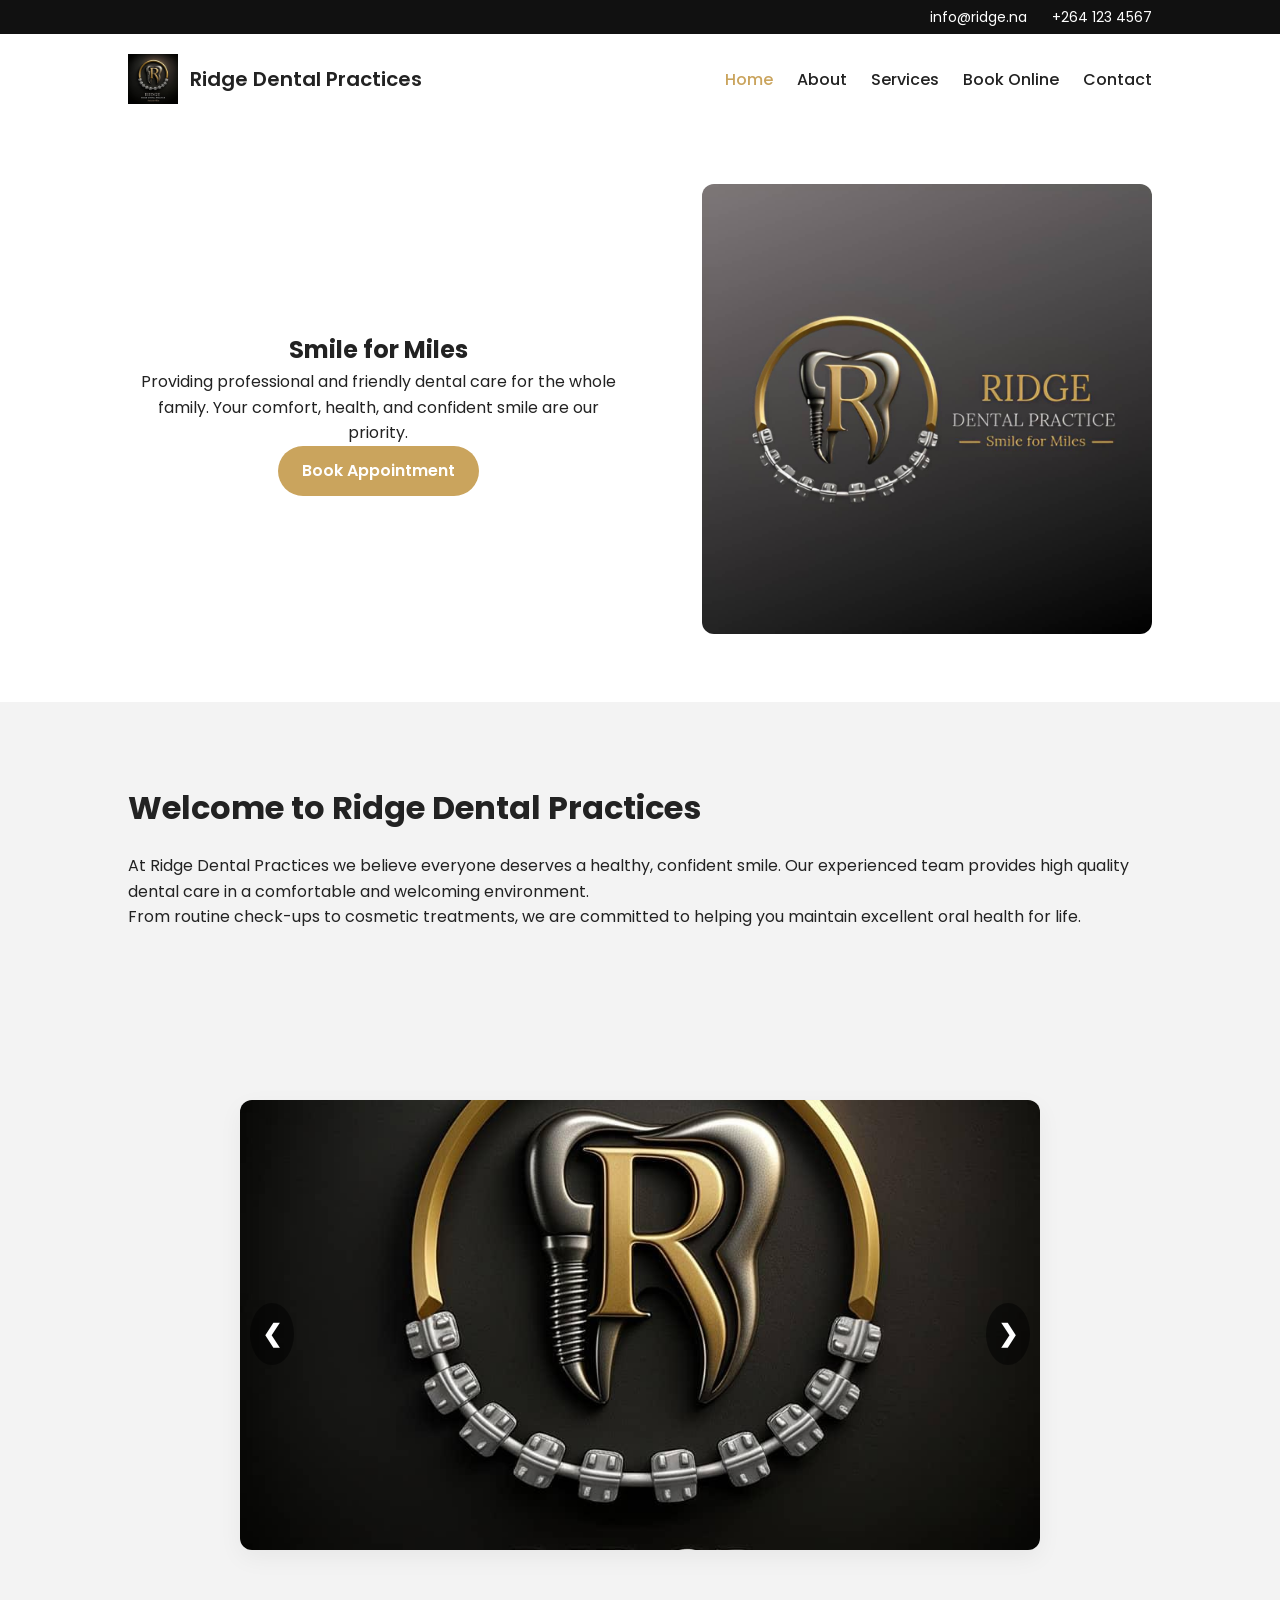
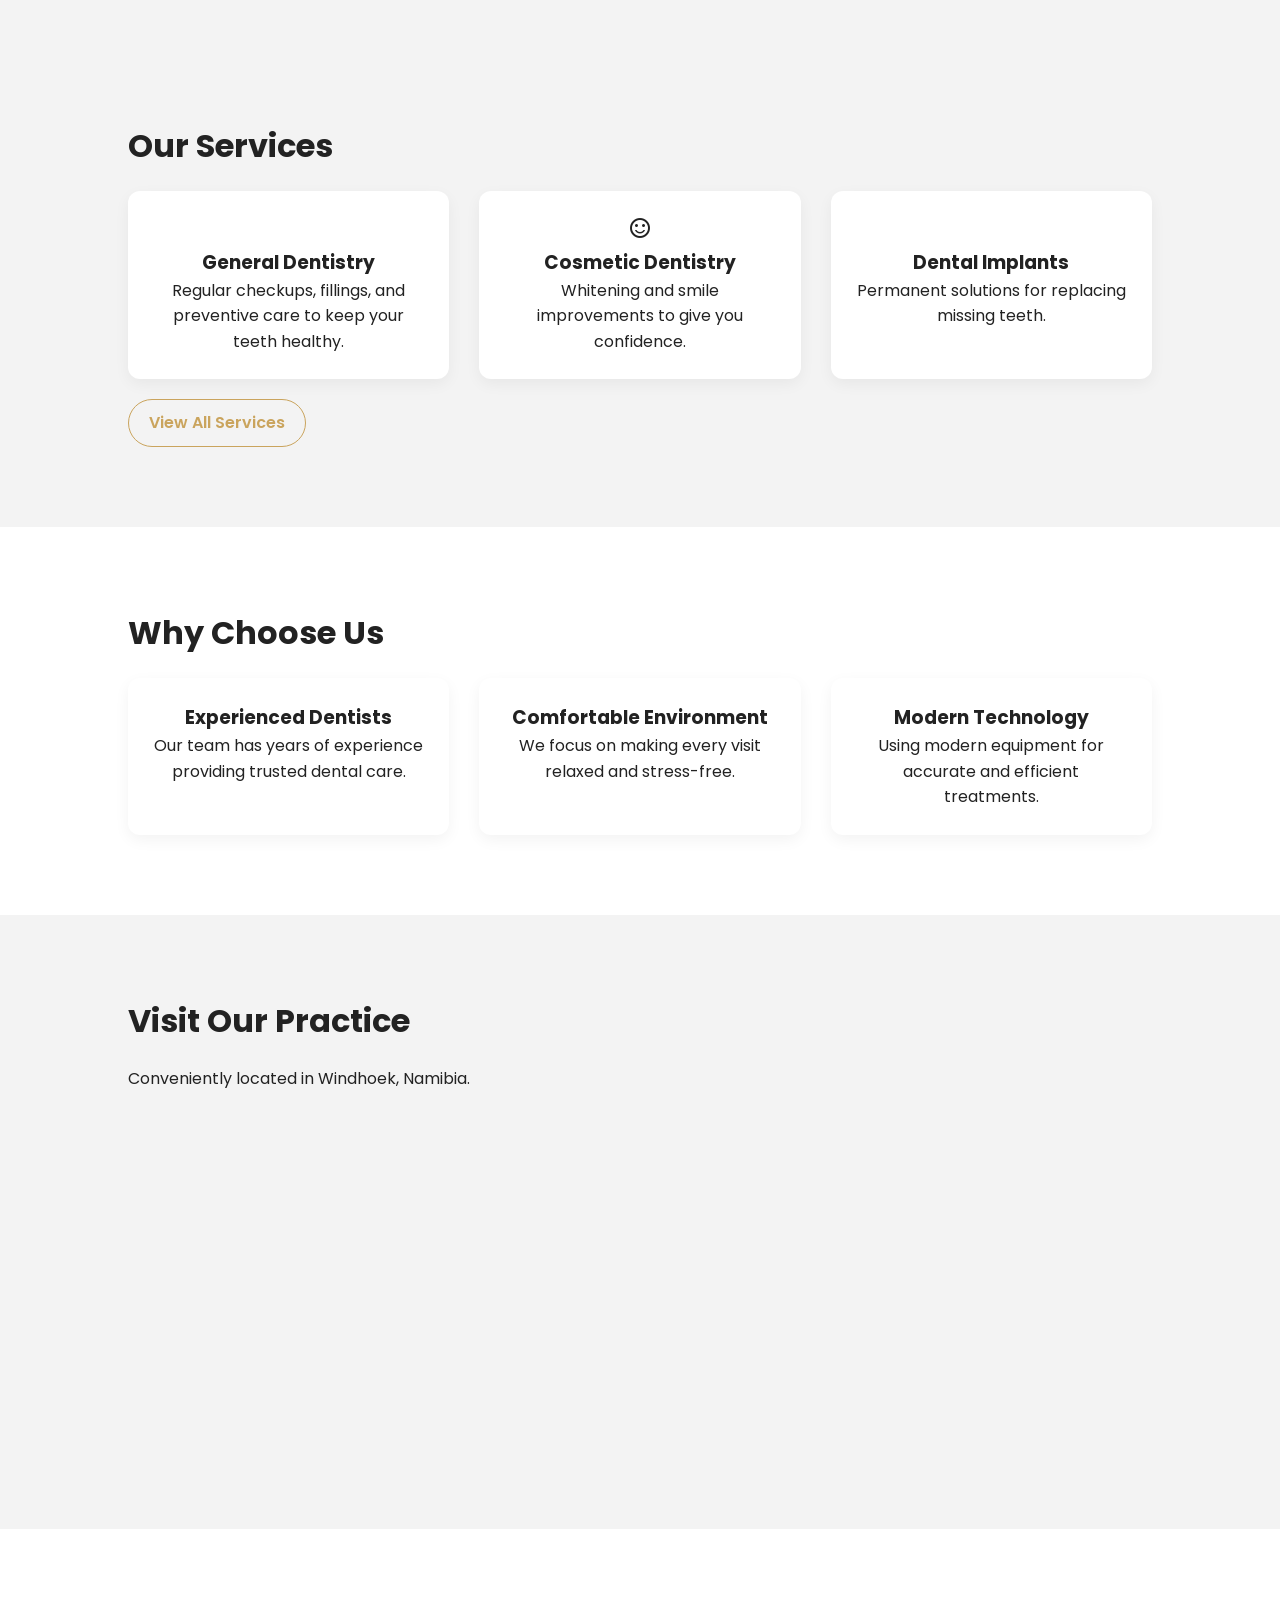
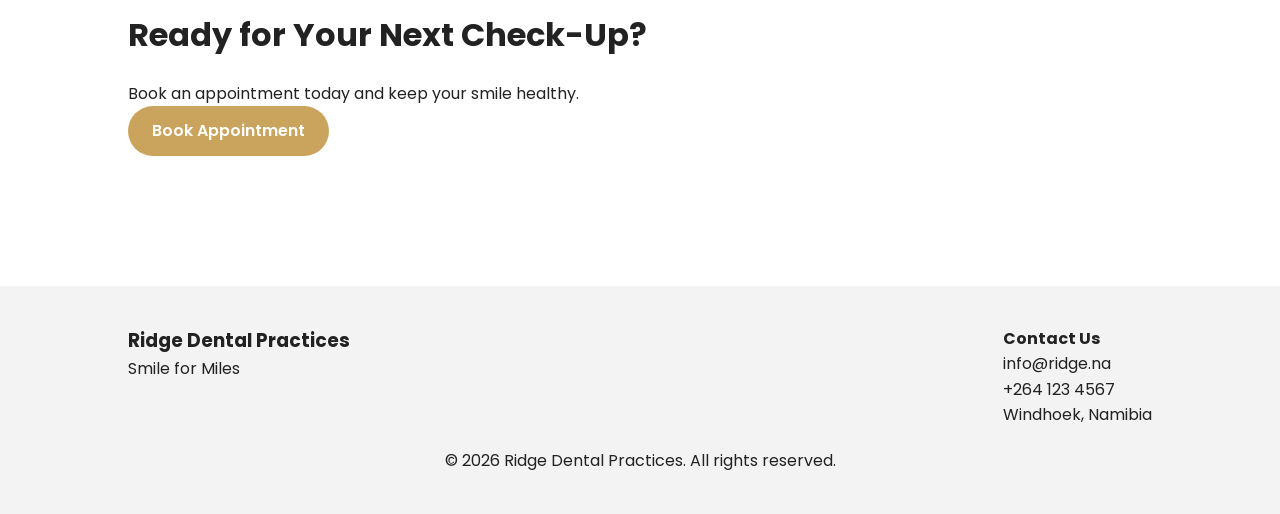
==== html/index.html @ f7b58269 "Ridge Dental Project" ====
<!DOCTYPE html>
<html lang="en">
<head>
<meta charset="UTF-8">
<meta name="viewport" content="width=device-width, initial-scale=1.0">
<title>Ridge Dental Practices</title>

<link rel="stylesheet"
href="https://fonts.googleapis.com/icon?family=Material+Icons"/>

<link href="https://fonts.googleapis.com/css2?family=Poppins:wght@300;400;500;600;700&display=swap"
rel="stylesheet"/>

<link rel="stylesheet" href="../css/main.css">

</head>

<body>

<!-- Top Contact Bar -->
<div class="top-contact">
    <div class="contact-container">
        <span>info@ridge.na</span>
        <span>+264 123 4567</span>
    </div>
</div>

<!-- Header -->
<header class="site-header">
<div class="inner">

  <div class="brand">
    <img src="../img/logo.jpeg" alt="Ridge Dental Logo" class="site-logo">
    <h1>Ridge Dental Practices</h1>
  </div>

<nav class="site-nav">
<a class="active" href="index.html">Home</a>
<a href="about.html">About</a>
<a href="services.html">Services</a>
<a href="booking.html">Book Online</a>
<a href="contact.html">Contact</a>
</nav>

</div>
</header>

<main>

<!-- Hero Section -->
<section class="hero">

<div class="hero-content">

<h1>Smile for Miles</h1>

<p>
Providing professional and friendly dental care for the whole family.
Your comfort, health, and confident smile are our priority.
</p>

<a href="booking.html" class="btn-primary">Book Appointment</a>

</div>

<div class="hero-image">
  <img src="../img/sub-logo.jpeg" alt="Ridge Dental studio logo" class="hero-img">
</div>

</section>


<!-- About Preview -->
<section class="about-preview">

<h2>Welcome to Ridge Dental Practices</h2>

<p>
At Ridge Dental Practices we believe everyone deserves a healthy,
confident smile. Our experienced team provides high quality dental
care in a comfortable and welcoming environment.
</p>

<p>
From routine check-ups to cosmetic treatments, we are committed to
helping you maintain excellent oral health for life.
</p>

</section>

<!-- Gallery Slideshow -->
<section class="gallery-slideshow">
  <div class="slideshow-container">
    <img src="../img/logo.jpeg" alt="Clinic image 1" class="slide">
    <img src="../img/sub-logo.jpeg" alt="Clinic image 2" class="slide">
    <img src="../img/clinic3.jpeg" alt="Clinic image 3" class="slide">

    <!-- Navigation buttons -->
    <a class="prev">&#10094;</a>
    <a class="next">&#10095;</a>
  </div>
</section>


<!-- Services Preview -->
<section class="services-preview">

<h2>Our Services</h2>

<div class="services-grid">

<div class="service-card">
<span class="material-icons">medical_services</span>
<h3>General Dentistry</h3>
<p>Regular checkups, fillings, and preventive care to keep your teeth healthy.</p>
</div>

<div class="service-card">
<span class="material-icons">sentiment_satisfied</span>
<h3>Cosmetic Dentistry</h3>
<p>Whitening and smile improvements to give you confidence.</p>
</div>

<div class="service-card">
<span class="material-icons">health_and_safety</span>
<h3>Dental Implants</h3>
<p>Permanent solutions for replacing missing teeth.</p>
</div>

</div>

<a href="services.html" class="btn-secondary">View All Services</a>

</section>


<!-- Why Choose Us -->
<section class="why-us">

<h2>Why Choose Us</h2>

<div class="features-grid">

<div class="feature">
<h3>Experienced Dentists</h3>
<p>Our team has years of experience providing trusted dental care.</p>
</div>

<div class="feature">
<h3>Comfortable Environment</h3>
<p>We focus on making every visit relaxed and stress-free.</p>
</div>

<div class="feature">
<h3>Modern Technology</h3>
<p>Using modern equipment for accurate and efficient treatments.</p>
</div>

</div>

</section>


<!-- Location -->
<section class="location">

<h2>Visit Our Practice</h2>
<p>Conveniently located in Windhoek, Namibia.</p>

<div class="map-container">

<iframe
title="Ridge Dental Practices Location"
src="https://www.google.com/maps?q=Windhoek&output=embed"
width="100%"
height="350"
style="border:0;"
allowfullscreen=""
loading="lazy">
</iframe>

</div>

</section>


<!-- Booking CTA -->
<section class="cta">

<h2>Ready for Your Next Check-Up?</h2>

<p>Book an appointment today and keep your smile healthy.</p>

<a href="booking.html" class="btn-primary">Book Appointment</a>

</section>

</main>


<!-- Footer -->
<footer class="footer">

<div class="footer-container">

<div class="footer-section">
<h3>Ridge Dental Practices</h3>
<p>Smile for Miles</p>
</div>

<div class="footer-section">
<h4>Contact Us</h4>
<p>info@ridge.na</p>
<p>+264 123 4567</p>
<p>Windhoek, Namibia</p>
</div>

</div>

<div class="footer-bottom">
<p>© 2026 Ridge Dental Practices. All rights reserved.</p>
</div>

</footer>

<script src="../js/main.js"></script>
</body>
</html>
---- css/main.css ----
/* ===== COLOR VARIABLES ===== */
:root {
  --gold-primary: #caa45d;
  --gold-soft: #e6c889;
  --silver-primary: #f3f3f3;
  --background: #ffffff;
  --text-dark: #222;
  --text-light: #555;
  --radius: 12px;
}

/* ===== GLOBAL RESET ===== */
* {
  margin: 0;
  padding: 0;
  box-sizing: border-box;
  font-family: 'Poppins', sans-serif;
}

body {
  background: var(--background);
  color: var(--text-dark);
  line-height: 1.6;
}

/* ===== SECTION LAYOUT ===== */
section {
  padding: 80px 10%;
  background: var(--background);
}

section:nth-child(even) {
  background: var(--silver-primary);
}

/* Section Titles */
section h2 {
  font-size: 32px;
  margin-bottom: 20px;
}

/* ===== HEADER LAYOUT ===== */
.inner {
  display: flex;
  justify-content: space-between;
  align-items: center;
  padding: 20px 10%;
}

.site-logo {
  height: 50px;
  width: auto;
}

.site-nav a {
  margin-left: 20px;
  text-decoration: none;
  color: var(--text-dark);
  font-weight: 500;
}

.site-nav a.active {
  color: var(--gold-primary);
}

/* ===== HERO SECTION ===== */
.hero, .page-hero {
  display: flex;
  justify-content: space-between;
  align-items: center;
  gap: 50px;
  flex-wrap: wrap;
  text-align: center;
  padding: 60px 10%;
}

.hero-content {
  max-width: 500px;
}

.hero-img, .story-image img, .team-member img, .services-grid div img {
  width: 100%;
  max-width: 450px;
  height: auto;
  border-radius: var(--radius);
}

/* ===== GRID LAYOUTS ===== */
.services-grid,
.features-grid,
.contact-grid,
.team-grid,
.values-grid {
  display: grid;
  grid-template-columns: repeat(auto-fit, minmax(250px, 1fr));
  gap: 30px;
}

/* ===== SERVICE CARDS ===== */
.services-grid div,
.features-grid div,
.contact-card,
.value-card,
.team-member {
  background: white;
  padding: 25px;
  border-radius: var(--radius);
  box-shadow: 0 5px 15px rgba(0,0,0,0.05);
  transition: 0.3s;
  text-align: center;
}

.services-grid div:hover,
.features-grid div:hover,
.contact-card:hover,
.value-card:hover,
.team-member:hover {
  transform: translateY(-5px);
}

/* ===== BUTTONS ===== */
.btn-primary {
  display: inline-block;
  background: var(--gold-primary);
  color: white;
  padding: 12px 24px;
  border-radius: 30px;
  text-decoration: none;
  font-weight: 600;
  transition: 0.3s;
}

.btn-primary:hover {
  background: var(--gold-soft);
  color: black;
}

.btn-secondary {
  display: inline-block;
  margin-top: 20px;
  padding: 10px 20px;
  border: 1px solid var(--gold-primary);
  border-radius: 30px;
  text-decoration: none;
  color: var(--gold-primary);
  font-weight: 600;
  transition: 0.3s;
}

.btn-secondary:hover {
  background: var(--gold-primary);
  color: white;
}

/* ===== BOOKING FORM ===== */
.booking-section,
.booking-container {
  background: var(--silver-primary);
}

.booking-container {
  max-width: 700px;
  margin: auto;
  background: white;
  padding: 40px;
  border-radius: var(--radius);
  box-shadow: 0 8px 25px rgba(0,0,0,0.05);
}

.booking-description {
  margin-bottom: 15px;
}

.booking-notice {
  font-size: 14px;
  margin-bottom: 25px;
  color: #555;
}

/* Form Layout */
.booking-form,
.contact-form {
  display: flex;
  flex-direction: column;
  gap: 18px;
}

.form-group {
  display: flex;
  flex-direction: column;
}

.form-group label {
  margin-bottom: 5px;
  font-weight: 500;
}

.form-group input,
.form-group select,
.form-group textarea {
  padding: 10px;
  border-radius: 8px;
  border: 1px solid #ddd;
  font-size: 14px;
}

.form-group input:focus,
.form-group select:focus,
.form-group textarea:focus {
  outline: none;
  border: 1px solid var(--gold-primary);
}

/* ===== TOP CONTACT BAR ===== */
.top-contact {
  background: #111;
  color: white;
  font-size: 14px;
  padding: 6px 10%;
}

.contact-container {
  display: flex;
  justify-content: flex-end;
  gap: 25px;
}

/* ===== BRAND ===== */
.brand {
  display: flex;
  align-items: center;
  gap: 12px;
}

.brand h1 {
  font-size: 20px;
  font-weight: 600;
}

/* ===== FOOTER ===== */
.footer {
  background: var(--silver-primary);
  padding: 40px 10%;
  margin-top: 50px;
}

.footer-container {
  display: flex;
  justify-content: space-between;
  flex-wrap: wrap;
  gap: 30px;
}

.footer-bottom {
  text-align: center;
  margin-top: 20px;
}

/* ===== FLOATING BOOK BUTTON ===== */
.floating-book {
  position: fixed;
  right: 20px;
  bottom: 20px;
  background: var(--gold-primary);
  color: white;
  padding: 14px 20px;
  border-radius: 30px;
  text-decoration: none;
  font-weight: 600;
  box-shadow: 0 8px 20px rgba(0,0,0,0.15);
  transition: 0.3s;
}

.floating-book:hover {
  background: var(--gold-soft);
  color: black;
}

/* ===== RESPONSIVE ===== */
@media (max-width: 768px) {
  .inner {
    flex-direction: column;
    gap: 15px;
  }

  .hero, .page-hero {
    flex-direction: column;
    text-align: center;
  }

  .site-nav a {
    margin-left: 0;
    margin-right: 15px;
  }
}
/* ===== GALLERY SLIDESHOW ===== */
.gallery-slideshow {
  padding: 50px 10%;
  text-align: center;
  background: var(--silver-primary);
}

.slideshow-container {
  position: relative;
  max-width: 800px;
  margin: 40px auto;
  height: auto; aspect-ratio: 16/9;
  overflow: hidden;
  border-radius: var(--radius);
  box-shadow: 0 8px 25px rgba(0,0,0,0.05);
}

.slideshow-container img.slide {
  width: 100%;
  height: 100%;
  object-fit: cover;
  position: absolute;
  top: 0;
  left: 0;
  opacity: 0;
  transition: opacity 1s ease-in-out;
}

.slideshow-container img.slide.active {
  opacity: 1;
}

/* Navigation arrows */
.slideshow-container .prev,
.slideshow-container .next {
  cursor: pointer;
  position: absolute;
  top: 50%;
  padding: 12px;
  margin-top: -22px;
  color: white;
  font-weight: bold;
  font-size: 24px;
  border-radius: 50%;
  background: rgba(0,0,0,0.5);
  user-select: none;
  transition: 0.3s;
}

.slideshow-container .prev:hover,
.slideshow-container .next:hover {
  background: rgba(0,0,0,0.8);
}

.slideshow-container .prev { left: 10px; }
.slideshow-container .next { right: 10px; }

.animate-on-scroll {
  opacity: 0;
  transform: translateY(20px);
  transition: all 0.6s ease-out;
}

.animate-on-scroll.visible {
  opacity: 1;
  transform: translateY(0);
}
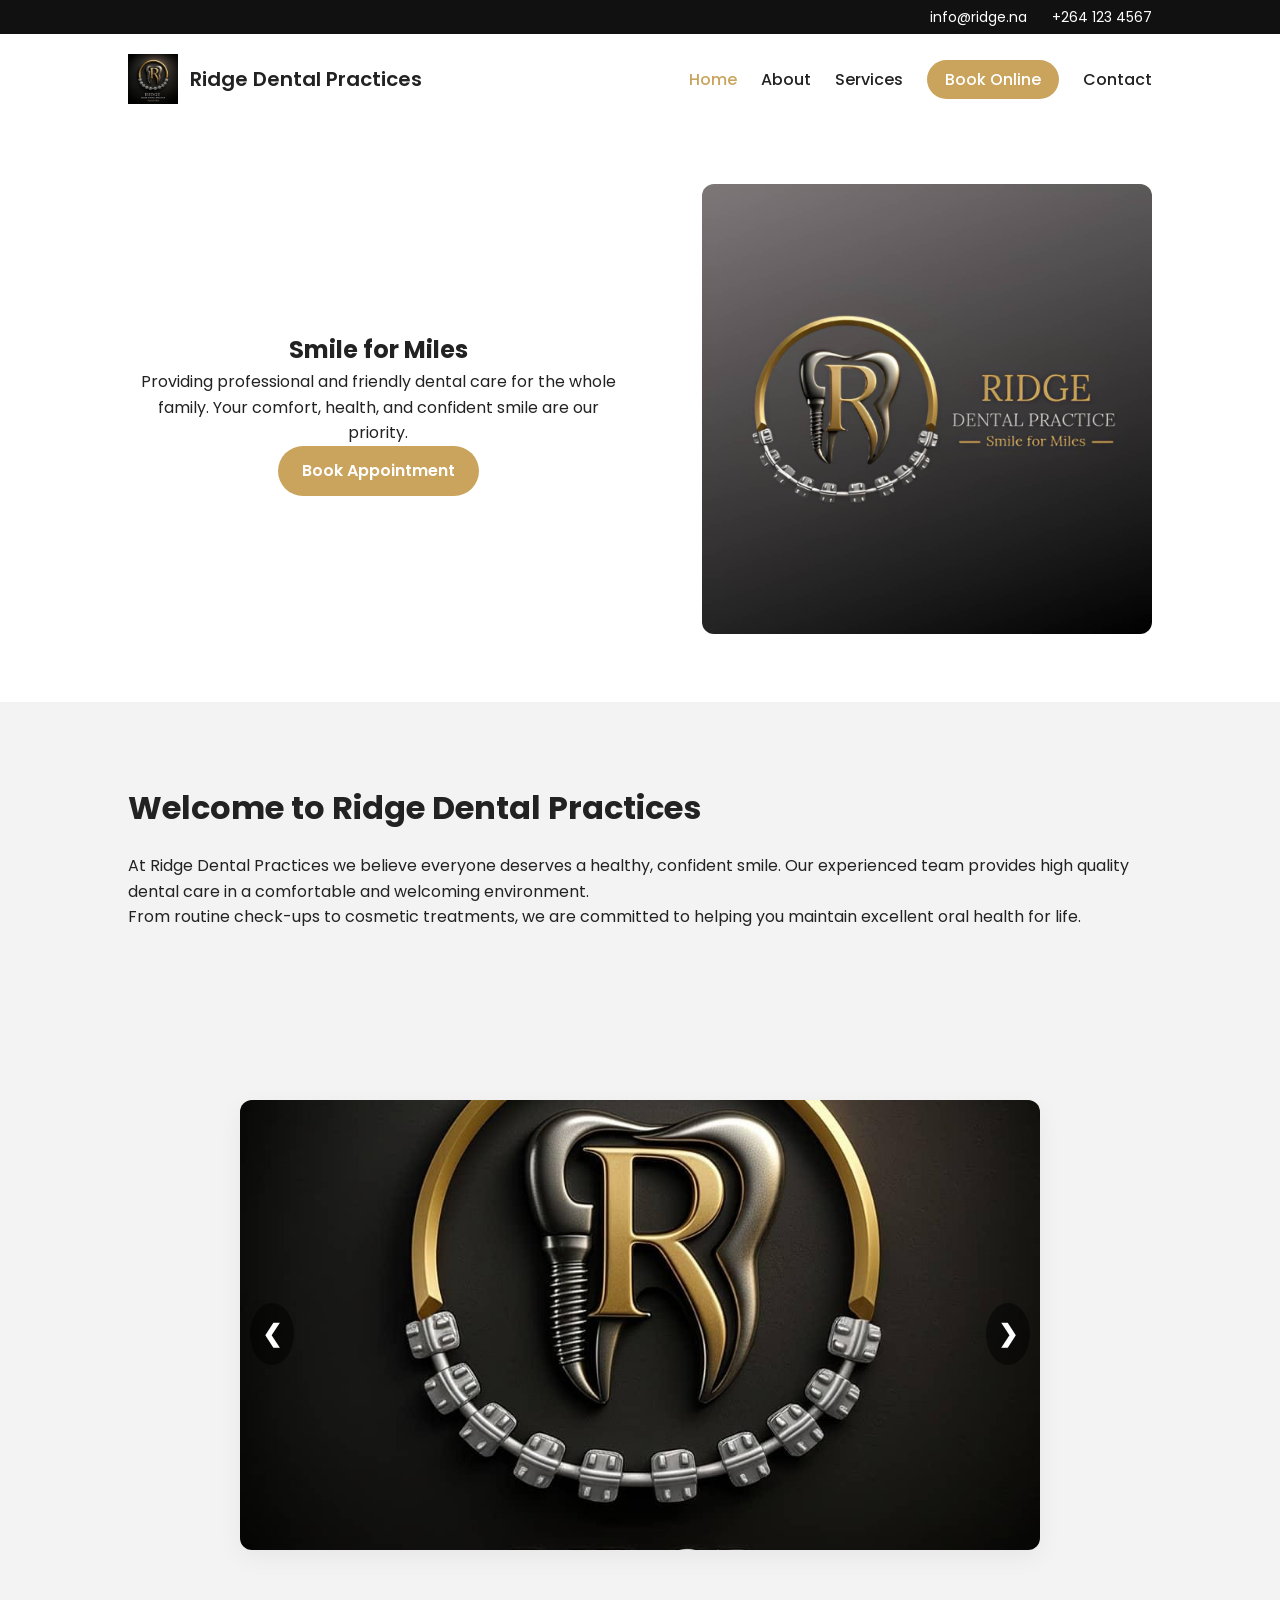
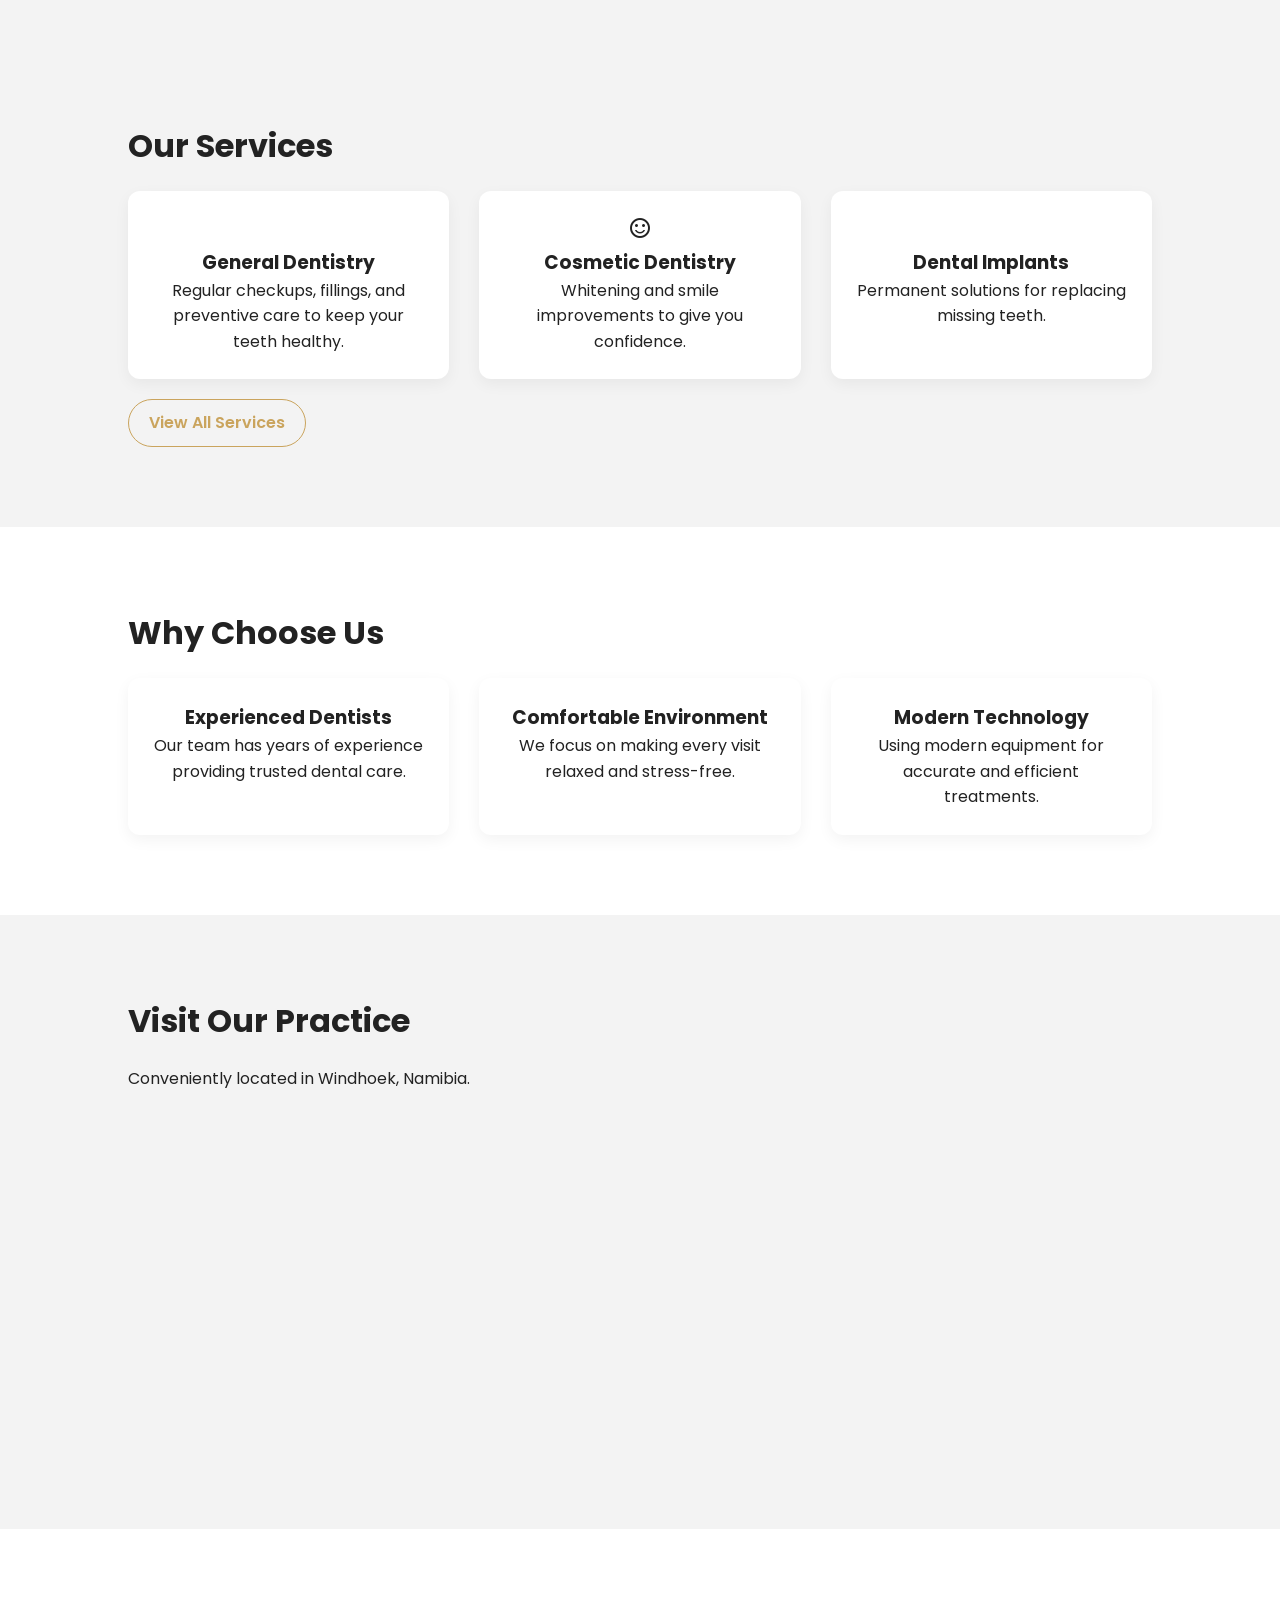
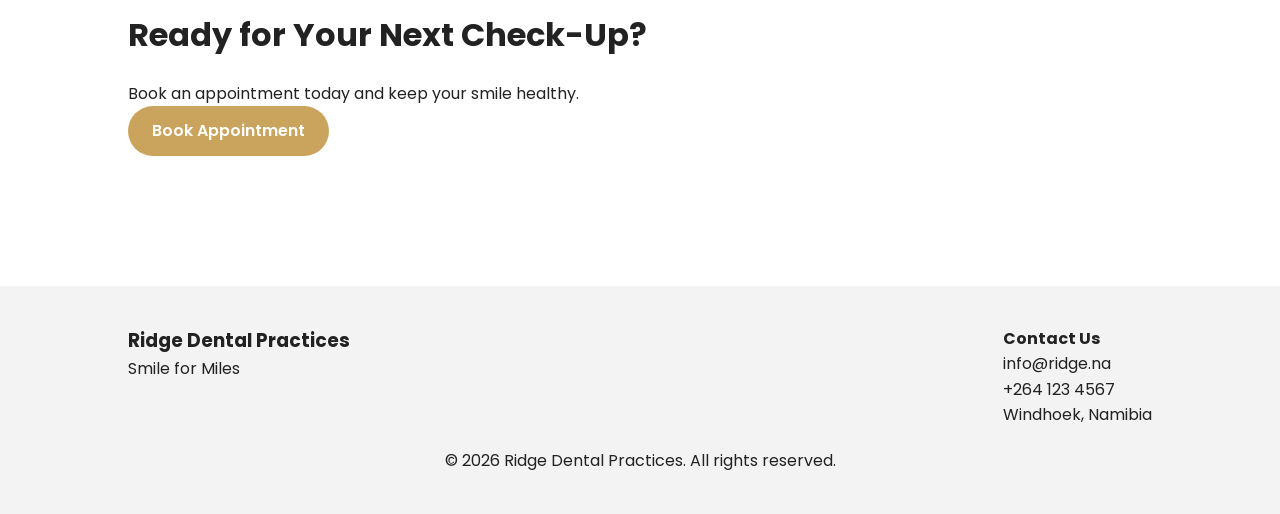
==== commit be203b5a: "link btn" ====
--- a/html/index.html
+++ b/html/index.html
@@ -1,19 +1,23 @@
 <!DOCTYPE html>
 <html lang="en">
-<head>
-<meta charset="UTF-8">
-<meta name="viewport" content="width=device-width, initial-scale=1.0">
-<title>Ridge Dental Practices</title>
-
-<link rel="stylesheet"
-href="https://fonts.googleapis.com/icon?family=Material+Icons"/>
-
-<link href="https://fonts.googleapis.com/css2?family=Poppins:wght@300;400;500;600;700&display=swap"
-rel="stylesheet"/>
-
-<link rel="stylesheet" href="../css/main.css">
-
-</head>
+  <head>
+    <meta charset="UTF-8">
+    <meta name="viewport" content="width=device-width, initial-scale=1.0">
+    
+    <title>Ridge Dental Practices | Smile for Miles | Windhoek Dentist</title>
+    
+    <meta name="description" content="Professional and friendly dental care for the whole family in Windhoek. Smile for Miles.">
+    
+    <link rel="icon" type="image/png" href="../img/favicon.png">
+    
+    <link rel="stylesheet"
+    href="https://fonts.googleapis.com/icon?family=Material+Icons"/>
+    
+    <link href="https://fonts.googleapis.com/css2?family=Poppins:wght@300;400;500;600;700&display=swap"
+    rel="stylesheet"/>
+    
+    <link rel="stylesheet" href="../css/main.css">
+    </head>
 
 <body>
 
@@ -38,7 +42,7 @@
 <a class="active" href="index.html">Home</a>
 <a href="about.html">About</a>
 <a href="services.html">Services</a>
-<a href="booking.html">Book Online</a>
+<a href="booking.html" class="book-btn">Book Online</a>
 <a href="contact.html">Contact</a>
 </nav>
 
--- a/css/main.css
+++ b/css/main.css
@@ -52,15 +52,51 @@
   width: auto;
 }
 
+/* ===== NAVIGATION ===== */
 .site-nav a {
   margin-left: 20px;
   text-decoration: none;
   color: var(--text-dark);
   font-weight: 500;
+  position: relative;
+  transition: color 0.3s ease;
+}
+
+.site-nav a:hover {
+  color: var(--gold-primary);
+}
+
+/* underline animation */
+.site-nav a::after {
+  content: "";
+  position: absolute;
+  width: 0;
+  height: 2px;
+  bottom: -4px;
+  left: 0;
+  background-color: var(--gold-primary);
+  transition: width 0.3s ease;
+}
+
+.site-nav a:hover::after {
+  width: 100%;
 }
 
 .site-nav a.active {
   color: var(--gold-primary);
+}
+
+/* highlighted booking button in nav */
+.site-nav .book-btn {
+  background: var(--gold-primary);
+  color: white;
+  padding: 8px 18px;
+  border-radius: 25px;
+}
+
+.site-nav .book-btn:hover {
+  background: var(--gold-soft);
+  color: black;
 }
 
 /* ===== HERO SECTION ===== */
@@ -83,6 +119,15 @@
   max-width: 450px;
   height: auto;
   border-radius: var(--radius);
+  transition: transform 0.4s ease;
+}
+
+/* image hover polish */
+.hero-img:hover,
+.story-image img:hover,
+.team-member img:hover,
+.services-grid div img:hover {
+  transform: scale(1.03);
 }
 
 /* ===== GRID LAYOUTS ===== */
@@ -127,12 +172,13 @@
   border-radius: 30px;
   text-decoration: none;
   font-weight: 600;
-  transition: 0.3s;
+  transition: all 0.3s ease;
 }
 
 .btn-primary:hover {
   background: var(--gold-soft);
   color: black;
+  transform: translateY(-2px);
 }
 
 .btn-secondary {
@@ -144,12 +190,13 @@
   text-decoration: none;
   color: var(--gold-primary);
   font-weight: 600;
-  transition: 0.3s;
+  transition: all 0.3s ease;
 }
 
 .btn-secondary:hover {
   background: var(--gold-primary);
   color: white;
+  transform: translateY(-2px);
 }
 
 /* ===== BOOKING FORM ===== */
@@ -293,6 +340,7 @@
     margin-right: 15px;
   }
 }
+
 /* ===== GALLERY SLIDESHOW ===== */
 .gallery-slideshow {
   padding: 50px 10%;
@@ -304,7 +352,8 @@
   position: relative;
   max-width: 800px;
   margin: 40px auto;
-  height: auto; aspect-ratio: 16/9;
+  height: auto;
+  aspect-ratio: 16/9;
   overflow: hidden;
   border-radius: var(--radius);
   box-shadow: 0 8px 25px rgba(0,0,0,0.05);
@@ -350,6 +399,7 @@
 .slideshow-container .prev { left: 10px; }
 .slideshow-container .next { right: 10px; }
 
+/* ===== SCROLL ANIMATION ===== */
 .animate-on-scroll {
   opacity: 0;
   transform: translateY(20px);
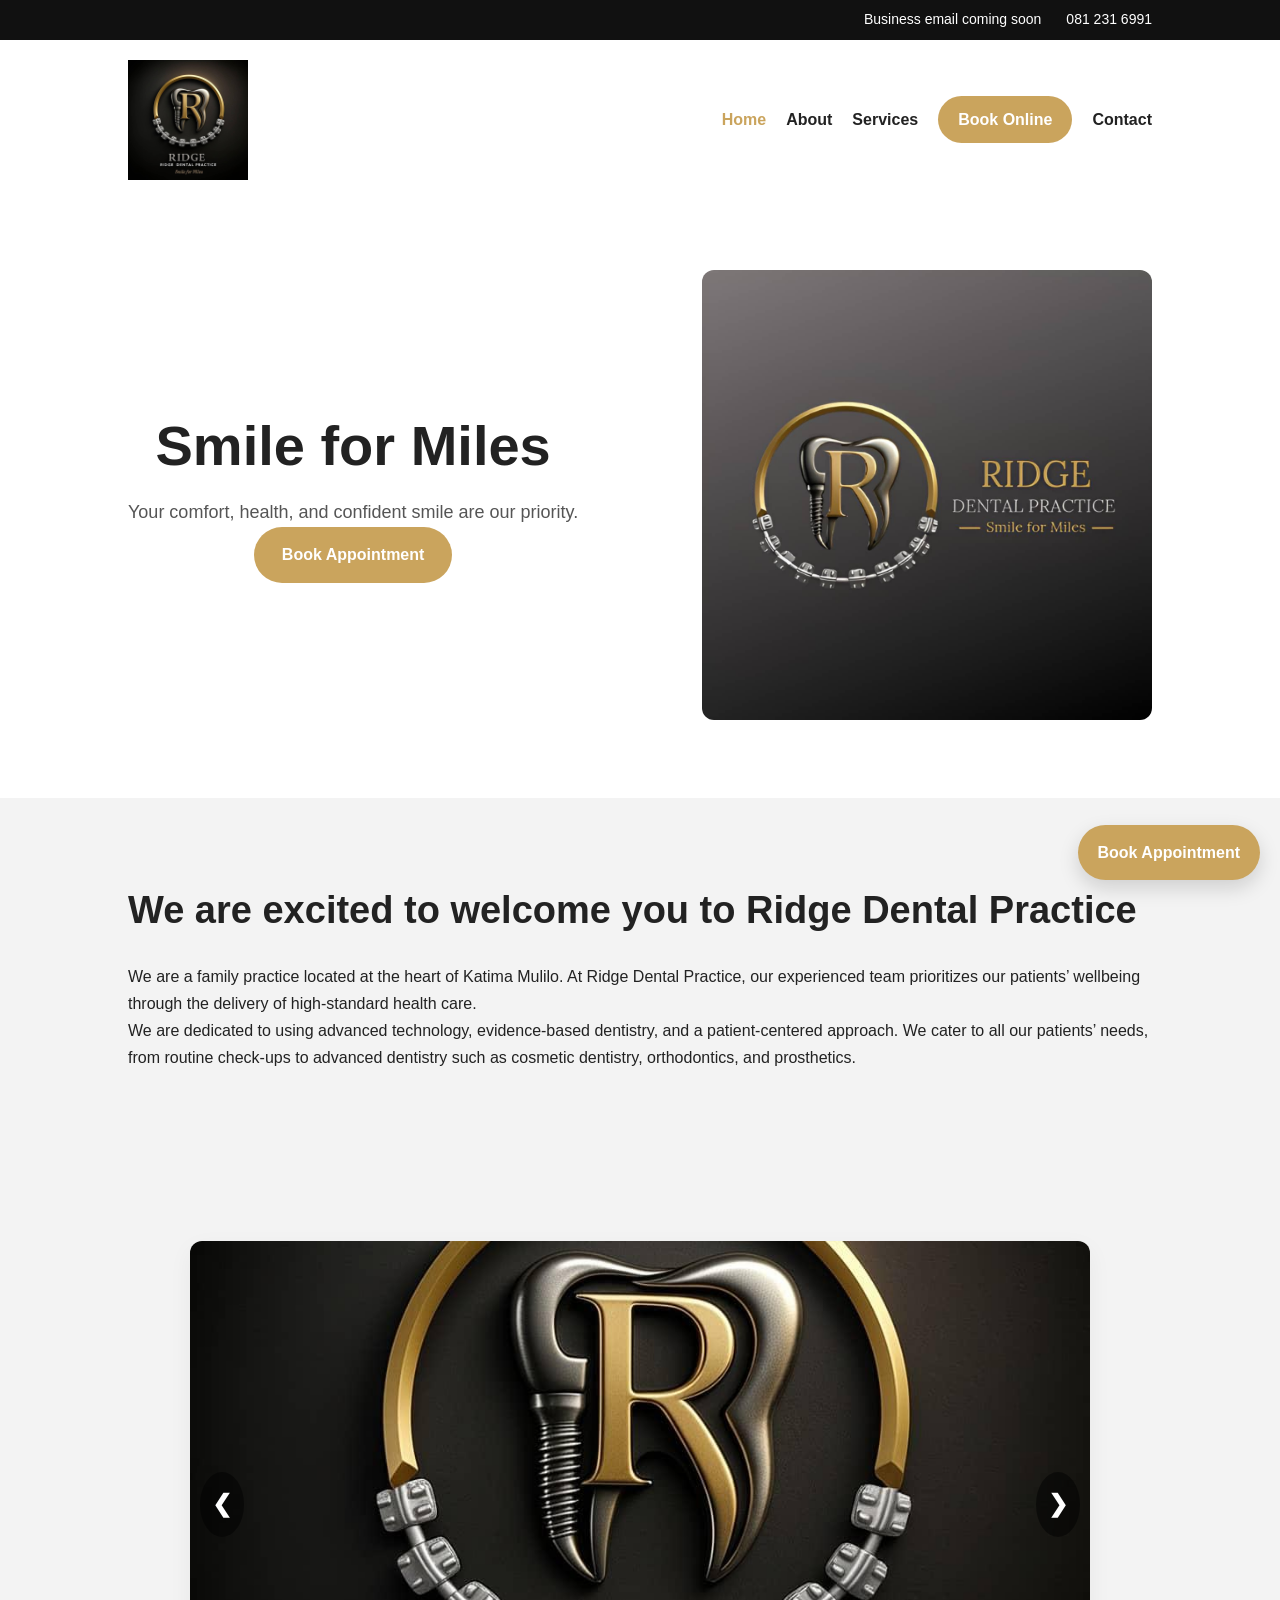
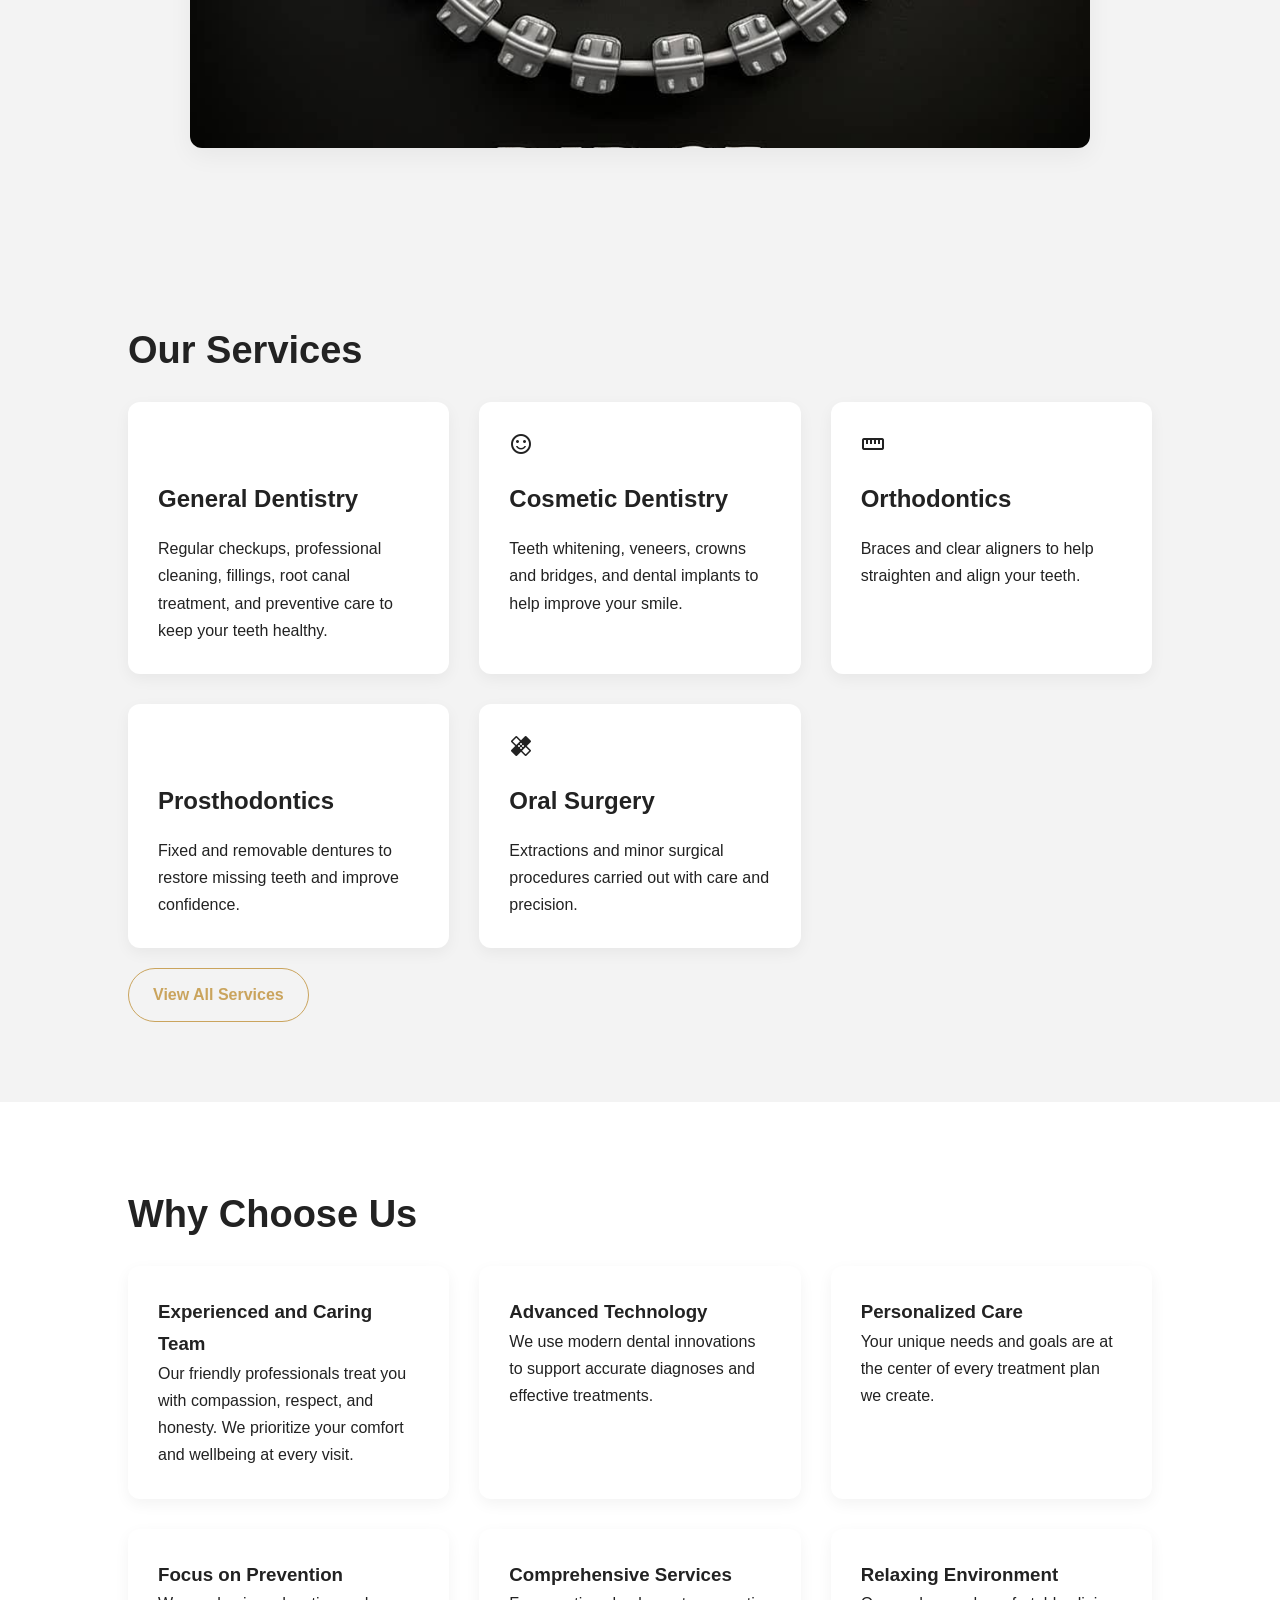
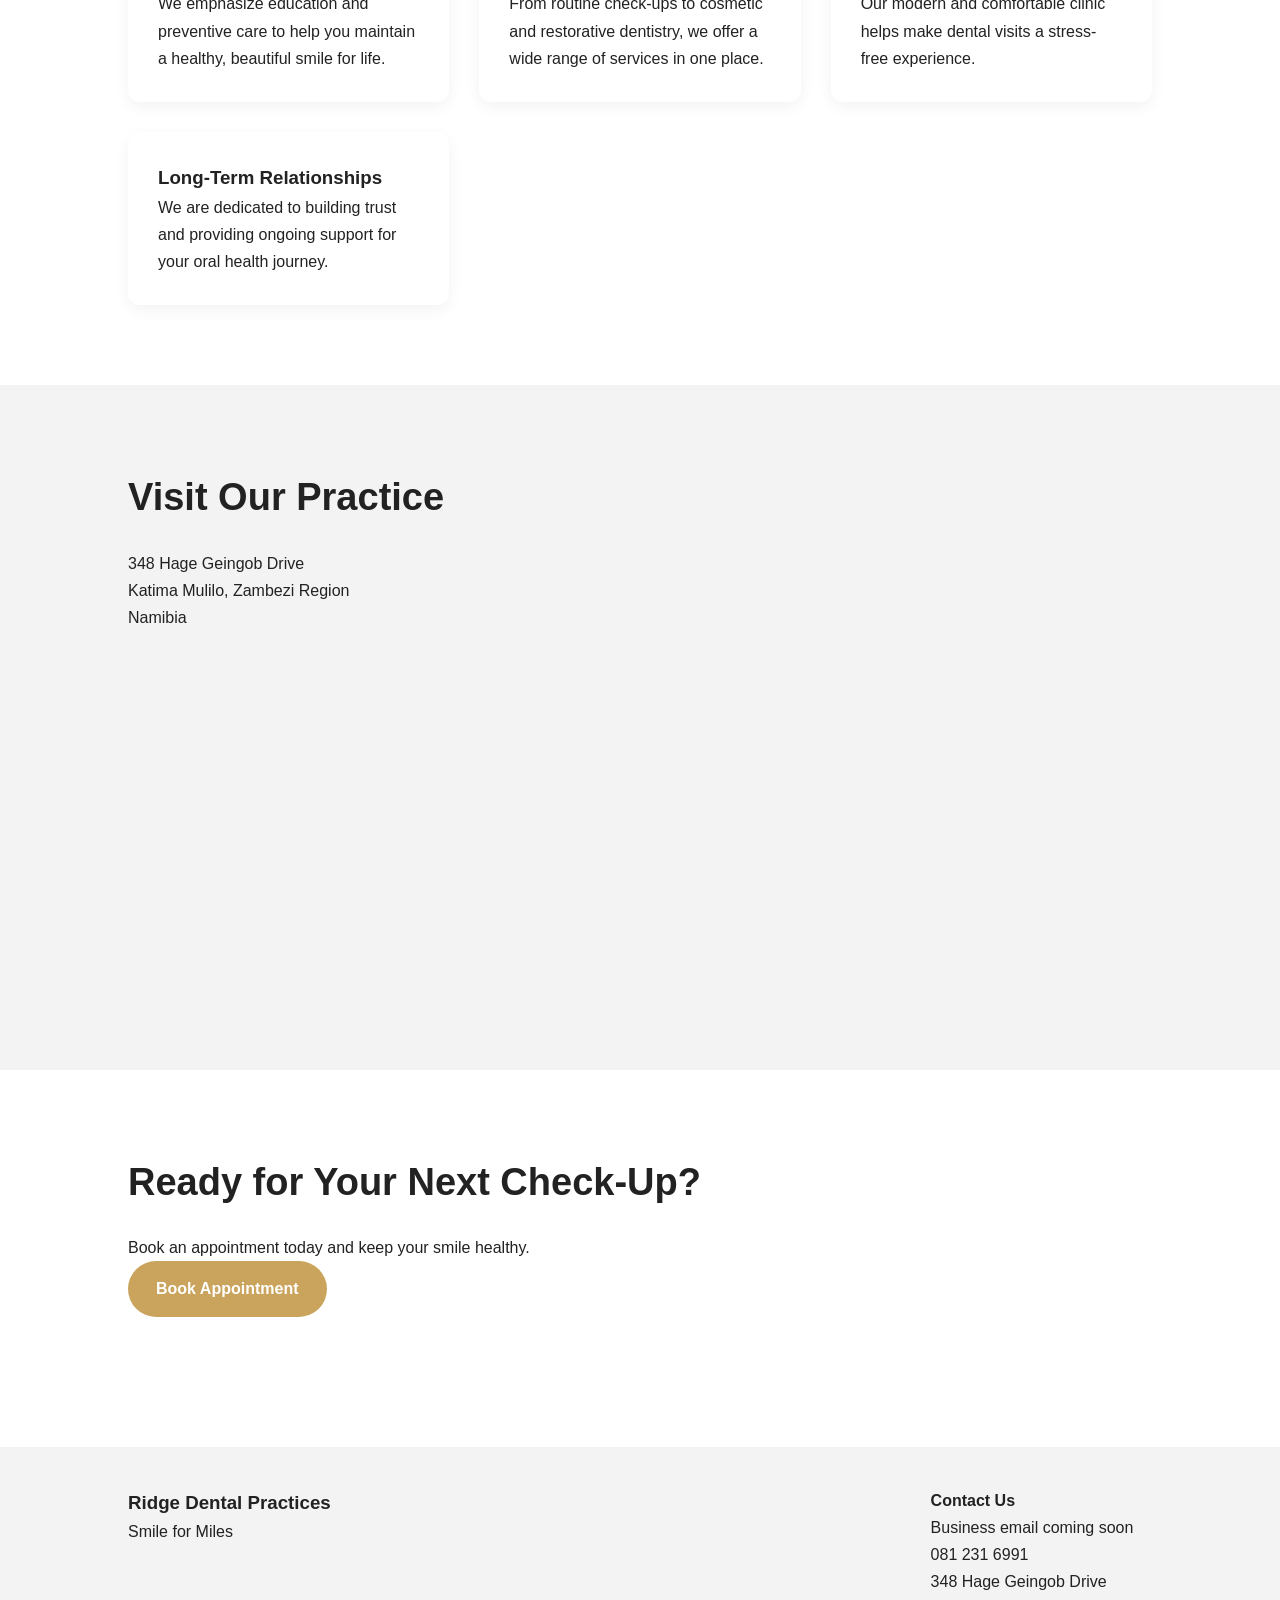
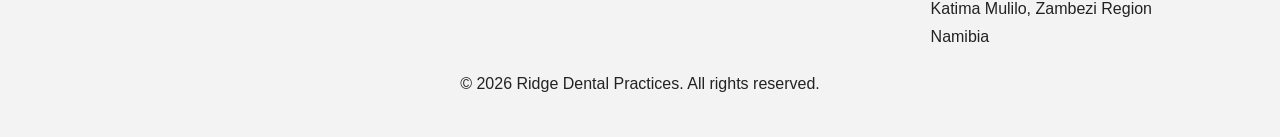
==== commit 7ed514cb: "Updated Ridge Dental website" ====
--- a/html/index.html
+++ b/html/index.html
@@ -1,57 +1,61 @@
 <!DOCTYPE html>
 <html lang="en">
-  <head>
-    <meta charset="UTF-8">
-    <meta name="viewport" content="width=device-width, initial-scale=1.0">
-    
-    <title>Ridge Dental Practices | Smile for Miles | Windhoek Dentist</title>
-    
-    <meta name="description" content="Professional and friendly dental care for the whole family in Windhoek. Smile for Miles.">
-    
-    <link rel="icon" type="image/png" href="../img/favicon.png">
-    
-    <link rel="stylesheet"
-    href="https://fonts.googleapis.com/icon?family=Material+Icons"/>
-    
-    <link href="https://fonts.googleapis.com/css2?family=Poppins:wght@300;400;500;600;700&display=swap"
-    rel="stylesheet"/>
-    
-    <link rel="stylesheet" href="../css/main.css">
-    </head>
+
+<head>
+<meta charset="UTF-8">
+<meta name="viewport" content="width=device-width, initial-scale=1.0">
+
+<title>Ridge Dental Practices | Smile for Miles | Katima Mulilo Dentist</title>
+
+<meta name="description" content="Professional and friendly dental care for the whole family in Katima Mulilo. Smile for Miles.">
+
+<link rel="icon" type="image/png" href="../img/favicon.png">
+
+<link rel="stylesheet"
+href="https://fonts.googleapis.com/icon?family=Material+Icons"/>
+
+<link href="https://fonts.googleapis.com/css2?family=Poppins:wght@300;400;500;600;700&display=swap"
+rel="stylesheet"/>
+
+<link rel="stylesheet" href="../css/main.css">
+</head>
 
 <body>
 
-<!-- Top Contact Bar -->
 <div class="top-contact">
-    <div class="contact-container">
-        <span>info@ridge.na</span>
-        <span>+264 123 4567</span>
+<div class="contact-container">
+<span>Business email coming soon</span>
+<span>081 231 6991</span>
+</div>
+</div>
+
+<header class="site-header">
+  <div class="inner">
+
+    <div class="brand">
+      <img src="../img/logo.jpeg" alt="Ridge Dental Logo" class="site-logo">
     </div>
-</div>
-
-<!-- Header -->
-<header class="site-header">
-<div class="inner">
-
-  <div class="brand">
-    <img src="../img/logo.jpeg" alt="Ridge Dental Logo" class="site-logo">
-    <h1>Ridge Dental Practices</h1>
+
+    <button class="menu-toggle" id="menuToggle" aria-label="Open menu">
+      ☰
+    </button>
+
+    <nav class="site-nav" id="siteNav">
+       <a class="active" href="index.html">Home</a>
+      <a href="about.html">About</a>
+      <a href="services.html">Services</a>
+      <a href="booking.html" class="book-btn">Book Online</a>
+      <a href="contact.html">Contact</a>
+    </nav>
+
   </div>
-
-<nav class="site-nav">
-<a class="active" href="index.html">Home</a>
-<a href="about.html">About</a>
-<a href="services.html">Services</a>
-<a href="booking.html" class="book-btn">Book Online</a>
-<a href="contact.html">Contact</a>
-</nav>
-
-</div>
 </header>
 
+</div>
+</header>
+
 <main>
 
-<!-- Hero Section -->
 <section class="hero">
 
 <div class="hero-content">
@@ -59,7 +63,6 @@
 <h1>Smile for Miles</h1>
 
 <p>
-Providing professional and friendly dental care for the whole family.
 Your comfort, health, and confident smile are our priority.
 </p>
 
@@ -68,45 +71,46 @@
 </div>
 
 <div class="hero-image">
-  <img src="../img/sub-logo.jpeg" alt="Ridge Dental studio logo" class="hero-img">
-</div>
-
-</section>
-
-
-<!-- About Preview -->
+<img src="../img/sub-logo.jpeg" alt="Smiling patient at Ridge Dental Practice" class="hero-img">
+</div>
+
+</section>
+
+
 <section class="about-preview">
 
-<h2>Welcome to Ridge Dental Practices</h2>
-
-<p>
-At Ridge Dental Practices we believe everyone deserves a healthy,
-confident smile. Our experienced team provides high quality dental
-care in a comfortable and welcoming environment.
-</p>
-
-<p>
-From routine check-ups to cosmetic treatments, we are committed to
-helping you maintain excellent oral health for life.
-</p>
-
-</section>
-
-<!-- Gallery Slideshow -->
+<h2>We are excited to welcome you to Ridge Dental Practice</h2>
+
+<p>
+We are a family practice located at the heart of Katima Mulilo.
+At Ridge Dental Practice, our experienced team prioritizes our patients’
+wellbeing through the delivery of high-standard health care.
+</p>
+
+<p>
+We are dedicated to using advanced technology, evidence-based dentistry,
+and a patient-centered approach. We cater to all our patients’ needs,
+from routine check-ups to advanced dentistry such as cosmetic dentistry,
+orthodontics, and prosthetics.
+</p>
+
+</section>
+
+
 <section class="gallery-slideshow">
-  <div class="slideshow-container">
-    <img src="../img/logo.jpeg" alt="Clinic image 1" class="slide">
-    <img src="../img/sub-logo.jpeg" alt="Clinic image 2" class="slide">
-    <img src="../img/clinic3.jpeg" alt="Clinic image 3" class="slide">
-
-    <!-- Navigation buttons -->
-    <a class="prev">&#10094;</a>
-    <a class="next">&#10095;</a>
-  </div>
-</section>
-
-
-<!-- Services Preview -->
+<div class="slideshow-container">
+
+<img src="../img/logo.jpeg" alt="Ridge Dental Practice image 1" class="slide">
+<img src="../img/sub-logo.jpeg" alt="Ridge Dental Practice image 2" class="slide">
+<img src="../img/clinic3.jpeg" alt="Ridge Dental Practice clinic image" class="slide">
+
+<a class="prev">&#10094;</a>
+<a class="next">&#10095;</a>
+
+</div>
+</section>
+
+
 <section class="services-preview">
 
 <h2>Our Services</h2>
@@ -116,19 +120,43 @@
 <div class="service-card">
 <span class="material-icons">medical_services</span>
 <h3>General Dentistry</h3>
-<p>Regular checkups, fillings, and preventive care to keep your teeth healthy.</p>
+<p>
+Regular checkups, professional cleaning, fillings, root canal treatment,
+and preventive care to keep your teeth healthy.
+</p>
 </div>
 
 <div class="service-card">
 <span class="material-icons">sentiment_satisfied</span>
 <h3>Cosmetic Dentistry</h3>
-<p>Whitening and smile improvements to give you confidence.</p>
-</div>
-
-<div class="service-card">
-<span class="material-icons">health_and_safety</span>
-<h3>Dental Implants</h3>
-<p>Permanent solutions for replacing missing teeth.</p>
+<p>
+Teeth whitening, veneers, crowns and bridges, and dental implants to help
+improve your smile.
+</p>
+</div>
+
+<div class="service-card">
+<span class="material-icons">straighten</span>
+<h3>Orthodontics</h3>
+<p>
+Braces and clear aligners to help straighten and align your teeth.
+</p>
+</div>
+
+<div class="service-card">
+<span class="material-icons">dentistry</span>
+<h3>Prosthodontics</h3>
+<p>
+Fixed and removable dentures to restore missing teeth and improve confidence.
+</p>
+</div>
+
+<div class="service-card">
+<span class="material-icons">healing</span>
+<h3>Oral Surgery</h3>
+<p>
+Extractions and minor surgical procedures carried out with care and precision.
+</p>
 </div>
 
 </div>
@@ -138,7 +166,6 @@
 </section>
 
 
-<!-- Why Choose Us -->
 <section class="why-us">
 
 <h2>Why Choose Us</h2>
@@ -146,36 +173,77 @@
 <div class="features-grid">
 
 <div class="feature">
-<h3>Experienced Dentists</h3>
-<p>Our team has years of experience providing trusted dental care.</p>
-</div>
-
-<div class="feature">
-<h3>Comfortable Environment</h3>
-<p>We focus on making every visit relaxed and stress-free.</p>
-</div>
-
-<div class="feature">
-<h3>Modern Technology</h3>
-<p>Using modern equipment for accurate and efficient treatments.</p>
-</div>
-
-</div>
-
-</section>
-
-
-<!-- Location -->
+<h3>Experienced and Caring Team</h3>
+<p>
+Our friendly professionals treat you with compassion, respect, and honesty.
+We prioritize your comfort and wellbeing at every visit.
+</p>
+</div>
+
+<div class="feature">
+<h3>Advanced Technology</h3>
+<p>
+We use modern dental innovations to support accurate diagnoses and effective treatments.
+</p>
+</div>
+
+<div class="feature">
+<h3>Personalized Care</h3>
+<p>
+Your unique needs and goals are at the center of every treatment plan we create.
+</p>
+</div>
+
+<div class="feature">
+<h3>Focus on Prevention</h3>
+<p>
+We emphasize education and preventive care to help you maintain a healthy,
+beautiful smile for life.
+</p>
+</div>
+
+<div class="feature">
+<h3>Comprehensive Services</h3>
+<p>
+From routine check-ups to cosmetic and restorative dentistry, we offer a wide
+range of services in one place.
+</p>
+</div>
+
+<div class="feature">
+<h3>Relaxing Environment</h3>
+<p>
+Our modern and comfortable clinic helps make dental visits a stress-free experience.
+</p>
+</div>
+
+<div class="feature">
+<h3>Long-Term Relationships</h3>
+<p>
+We are dedicated to building trust and providing ongoing support for your oral health journey.
+</p>
+</div>
+
+</div>
+
+</section>
+
+
 <section class="location">
 
 <h2>Visit Our Practice</h2>
-<p>Conveniently located in Windhoek, Namibia.</p>
+
+<p>
+348 Hage Geingob Drive<br>
+Katima Mulilo, Zambezi Region<br>
+Namibia
+</p>
 
 <div class="map-container">
 
 <iframe
 title="Ridge Dental Practices Location"
-src="https://www.google.com/maps?q=Windhoek&output=embed"
+src="https://www.google.com/maps?q=348+Hage+Geingob+Drive,+Katima+Mulilo,+Namibia&output=embed"
 width="100%"
 height="350"
 style="border:0;"
@@ -188,7 +256,6 @@
 </section>
 
 
-<!-- Booking CTA -->
 <section class="cta">
 
 <h2>Ready for Your Next Check-Up?</h2>
@@ -202,7 +269,6 @@
 </main>
 
 
-<!-- Footer -->
 <footer class="footer">
 
 <div class="footer-container">
@@ -214,9 +280,13 @@
 
 <div class="footer-section">
 <h4>Contact Us</h4>
-<p>info@ridge.na</p>
-<p>+264 123 4567</p>
-<p>Windhoek, Namibia</p>
+<p>Business email coming soon</p>
+<p>081 231 6991</p>
+<p>
+348 Hage Geingob Drive<br>
+Katima Mulilo, Zambezi Region<br>
+Namibia
+</p>
 </div>
 
 </div>
@@ -227,6 +297,11 @@
 
 </footer>
 
+<a href="booking.html" class="floating-book">
+Book Appointment
+</a>
+
 <script src="../js/main.js"></script>
+
 </body>
 </html>
--- a/css/main.css
+++ b/css/main.css
@@ -14,13 +14,14 @@
   margin: 0;
   padding: 0;
   box-sizing: border-box;
-  font-family: 'Poppins', sans-serif;
+  font-family: 'Calibri', sans-serif;
 }
 
 body {
   background: var(--background);
   color: var(--text-dark);
-  line-height: 1.6;
+  line-height: 1.7;
+  font-size: 12pt;
 }
 
 /* ===== SECTION LAYOUT ===== */
@@ -33,40 +34,64 @@
   background: var(--silver-primary);
 }
 
-/* Section Titles */
 section h2 {
-  font-size: 32px;
+  font-size: 38px;
   margin-bottom: 20px;
-}
-
-/* ===== HEADER LAYOUT ===== */
+  color: var(--text-dark);
+}
+
+/* ===== HEADER ===== */
 .inner {
   display: flex;
   justify-content: space-between;
   align-items: center;
   padding: 20px 10%;
+  position: relative;
+}
+
+.brand {
+  display: flex;
+  align-items: center;
+  gap: 12px;
 }
 
 .site-logo {
-  height: 50px;
+  height: 120px;
   width: auto;
+  display: block;
 }
 
 /* ===== NAVIGATION ===== */
+.menu-toggle {
+  display: none;
+  background: var(--gold-primary);
+  color: white;
+  border: none;
+  font-size: 26px;
+  padding: 8px 14px;
+  border-radius: 8px;
+  cursor: pointer;
+}
+
+.site-nav {
+  display: flex;
+  align-items: center;
+  gap: 20px;
+}
+
 .site-nav a {
-  margin-left: 20px;
   text-decoration: none;
   color: var(--text-dark);
-  font-weight: 500;
+  font-weight: 600;
   position: relative;
   transition: color 0.3s ease;
 }
 
-.site-nav a:hover {
+.site-nav a:hover,
+.site-nav a.active {
   color: var(--gold-primary);
 }
 
-/* underline animation */
 .site-nav a::after {
   content: "";
   position: absolute;
@@ -82,16 +107,12 @@
   width: 100%;
 }
 
-.site-nav a.active {
-  color: var(--gold-primary);
-}
-
-/* highlighted booking button in nav */
+/* ===== BOOK BUTTON ===== */
 .site-nav .book-btn {
   background: var(--gold-primary);
   color: white;
-  padding: 8px 18px;
-  border-radius: 25px;
+  padding: 10px 20px;
+  border-radius: 30px;
 }
 
 .site-nav .book-btn:hover {
@@ -99,22 +120,58 @@
   color: black;
 }
 
-/* ===== HERO SECTION ===== */
-.hero, .page-hero {
+/* ===== TOP CONTACT BAR ===== */
+.top-contact {
+  background: #111;
+  color: white;
+  font-size: 14px;
+  padding: 8px 10%;
+}
+
+.contact-container {
+  display: flex;
+  justify-content: flex-end;
+  gap: 25px;
+}
+
+/* ===== HERO ===== */
+.hero,
+.page-hero {
   display: flex;
   justify-content: space-between;
   align-items: center;
-  gap: 50px;
+  gap: 60px;
   flex-wrap: wrap;
   text-align: center;
-  padding: 60px 10%;
+  padding: 70px 10%;
+}
+
+.hero h1 {
+  font-size: 56px;
+  line-height: 1.1;
+  margin-bottom: 20px;
+}
+
+.page-hero h1 {
+  font-size: 48px;
+  margin-bottom: 15px;
 }
 
 .hero-content {
-  max-width: 500px;
-}
-
-.hero-img, .story-image img, .team-member img, .services-grid div img {
+  max-width: 550px;
+}
+
+.hero-content p,
+.page-hero p {
+  font-size: 18px;
+  color: var(--text-light);
+}
+
+/* ===== IMAGES ===== */
+.hero-img,
+.story-image img,
+.team-member img,
+.services-grid div img {
   width: 100%;
   max-width: 450px;
   height: auto;
@@ -122,7 +179,6 @@
   transition: transform 0.4s ease;
 }
 
-/* image hover polish */
 .hero-img:hover,
 .story-image img:hover,
 .team-member img:hover,
@@ -137,25 +193,25 @@
 .team-grid,
 .values-grid {
   display: grid;
-  grid-template-columns: repeat(auto-fit, minmax(250px, 1fr));
+  grid-template-columns: repeat(auto-fit, minmax(320px, 1fr));
   gap: 30px;
-}
-
-/* ===== SERVICE CARDS ===== */
-.services-grid div,
+  align-items: stretch;
+}
+
+/* ===== CARDS ===== */
+.service-card,
 .features-grid div,
 .contact-card,
 .value-card,
 .team-member {
   background: white;
-  padding: 25px;
+  padding: 30px;
   border-radius: var(--radius);
   box-shadow: 0 5px 15px rgba(0,0,0,0.05);
   transition: 0.3s;
-  text-align: center;
-}
-
-.services-grid div:hover,
+}
+
+.service-card:hover,
 .features-grid div:hover,
 .contact-card:hover,
 .value-card:hover,
@@ -163,12 +219,40 @@
   transform: translateY(-5px);
 }
 
+/* ===== SERVICE SECTION ===== */
+.service-card h3 {
+  margin: 15px 0;
+  font-size: 24px;
+}
+
+.service-icon {
+  font-size: 42px !important;
+  color: var(--gold-primary);
+}
+
+.service-list {
+  text-align: left;
+  margin-top: 15px;
+  padding-left: 20px;
+}
+
+.service-list li {
+  margin-bottom: 14px;
+  color: var(--text-light);
+  font-size: 15px;
+  line-height: 1.7;
+}
+
+.service-list strong {
+  color: var(--text-dark);
+}
+
 /* ===== BUTTONS ===== */
 .btn-primary {
   display: inline-block;
   background: var(--gold-primary);
   color: white;
-  padding: 12px 24px;
+  padding: 14px 28px;
   border-radius: 30px;
   text-decoration: none;
   font-weight: 600;
@@ -184,7 +268,7 @@
 .btn-secondary {
   display: inline-block;
   margin-top: 20px;
-  padding: 10px 20px;
+  padding: 12px 24px;
   border: 1px solid var(--gold-primary);
   border-radius: 30px;
   text-decoration: none;
@@ -199,14 +283,14 @@
   transform: translateY(-2px);
 }
 
-/* ===== BOOKING FORM ===== */
+/* ===== FORMS ===== */
 .booking-section,
 .booking-container {
   background: var(--silver-primary);
 }
 
 .booking-container {
-  max-width: 700px;
+  max-width: 750px;
   margin: auto;
   background: white;
   padding: 40px;
@@ -224,7 +308,6 @@
   color: #555;
 }
 
-/* Form Layout */
 .booking-form,
 .contact-form {
   display: flex;
@@ -239,13 +322,13 @@
 
 .form-group label {
   margin-bottom: 5px;
-  font-weight: 500;
+  font-weight: 600;
 }
 
 .form-group input,
 .form-group select,
 .form-group textarea {
-  padding: 10px;
+  padding: 12px;
   border-radius: 8px;
   border: 1px solid #ddd;
   font-size: 14px;
@@ -258,30 +341,16 @@
   border: 1px solid var(--gold-primary);
 }
 
-/* ===== TOP CONTACT BAR ===== */
-.top-contact {
-  background: #111;
-  color: white;
-  font-size: 14px;
-  padding: 6px 10%;
-}
-
-.contact-container {
-  display: flex;
-  justify-content: flex-end;
-  gap: 25px;
-}
-
-/* ===== BRAND ===== */
-.brand {
-  display: flex;
-  align-items: center;
-  gap: 12px;
-}
-
-.brand h1 {
-  font-size: 20px;
-  font-weight: 600;
+/* ===== CONTACT LINKS ===== */
+.contact-card a {
+  color: var(--gold-primary);
+  text-decoration: none;
+  font-weight: 500;
+  transition: 0.3s;
+}
+
+.contact-card a:hover {
+  color: var(--text-dark);
 }
 
 /* ===== FOOTER ===== */
@@ -316,6 +385,7 @@
   font-weight: 600;
   box-shadow: 0 8px 20px rgba(0,0,0,0.15);
   transition: 0.3s;
+  z-index: 999;
 }
 
 .floating-book:hover {
@@ -323,25 +393,7 @@
   color: black;
 }
 
-/* ===== RESPONSIVE ===== */
-@media (max-width: 768px) {
-  .inner {
-    flex-direction: column;
-    gap: 15px;
-  }
-
-  .hero, .page-hero {
-    flex-direction: column;
-    text-align: center;
-  }
-
-  .site-nav a {
-    margin-left: 0;
-    margin-right: 15px;
-  }
-}
-
-/* ===== GALLERY SLIDESHOW ===== */
+/* ===== GALLERY ===== */
 .gallery-slideshow {
   padding: 50px 10%;
   text-align: center;
@@ -350,9 +402,8 @@
 
 .slideshow-container {
   position: relative;
-  max-width: 800px;
+  max-width: 900px;
   margin: 40px auto;
-  height: auto;
   aspect-ratio: 16/9;
   overflow: hidden;
   border-radius: var(--radius);
@@ -374,7 +425,6 @@
   opacity: 1;
 }
 
-/* Navigation arrows */
 .slideshow-container .prev,
 .slideshow-container .next {
   cursor: pointer;
@@ -396,10 +446,15 @@
   background: rgba(0,0,0,0.8);
 }
 
-.slideshow-container .prev { left: 10px; }
-.slideshow-container .next { right: 10px; }
-
-/* ===== SCROLL ANIMATION ===== */
+.slideshow-container .prev {
+  left: 10px;
+}
+
+.slideshow-container .next {
+  right: 10px;
+}
+
+/* ===== SCROLL ANIMATIONS ===== */
 .animate-on-scroll {
   opacity: 0;
   transform: translateY(20px);
@@ -409,4 +464,72 @@
 .animate-on-scroll.visible {
   opacity: 1;
   transform: translateY(0);
+}
+
+/* ===== MOBILE ===== */
+@media (max-width: 768px) {
+
+  .inner {
+    padding: 15px 6%;
+  }
+
+  .site-logo {
+    height: 85px;
+  }
+
+  .menu-toggle {
+    display: block;
+  }
+
+  .site-nav {
+    display: none;
+    flex-direction: column;
+    align-items: flex-start;
+    position: absolute;
+    top: 100%;
+    right: 6%;
+    width: 220px;
+    background: white;
+    padding: 20px;
+    border-radius: var(--radius);
+    box-shadow: 0 8px 25px rgba(0,0,0,0.12);
+    z-index: 999;
+  }
+
+  .site-nav.show {
+    display: flex;
+  }
+
+  .site-nav a {
+    width: 100%;
+    padding: 8px 0;
+  }
+
+  .hero,
+  .page-hero {
+    flex-direction: column;
+    text-align: center;
+  }
+
+  .hero h1 {
+    font-size: 38px;
+  }
+
+  .page-hero h1 {
+    font-size: 34px;
+  }
+
+  section {
+    padding: 60px 6%;
+  }
+
+  .footer-container {
+    flex-direction: column;
+  }
+
+  .contact-container {
+    flex-direction: column;
+    align-items: center;
+    gap: 5px;
+  }
 }
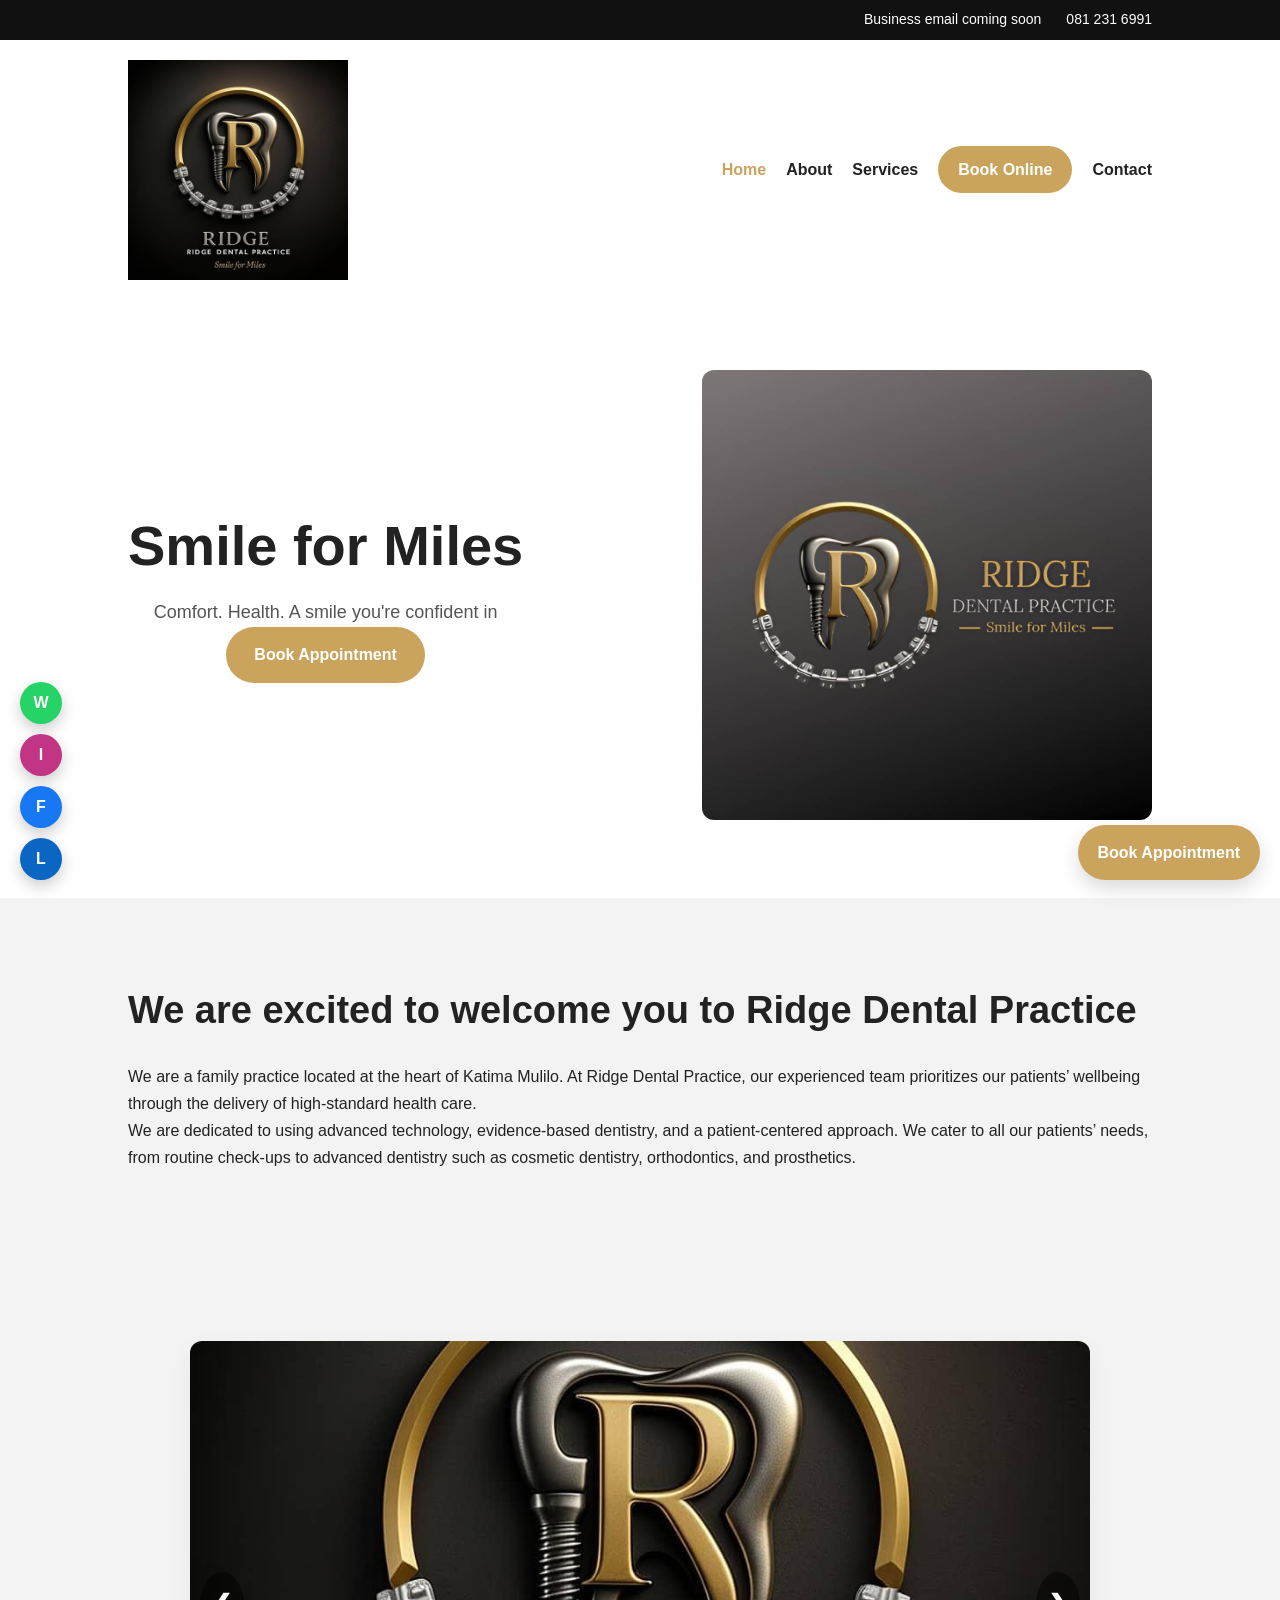
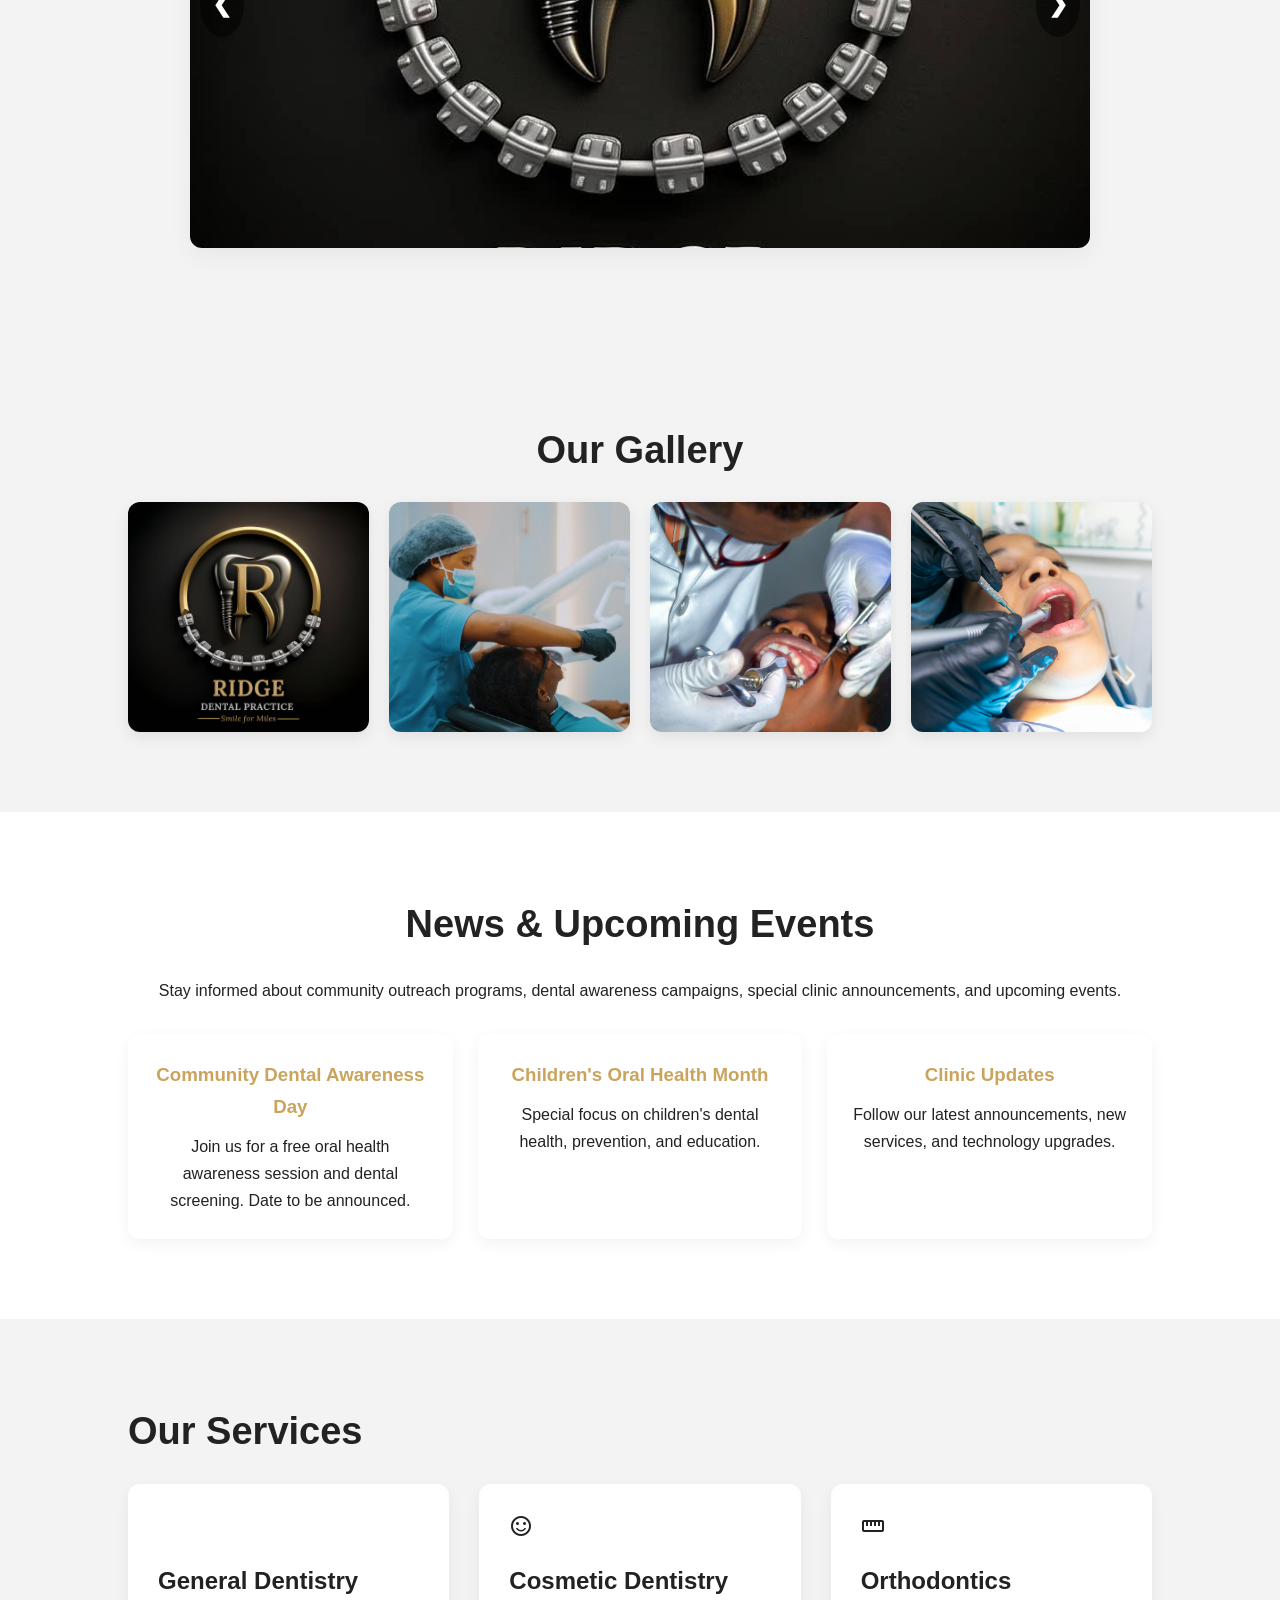
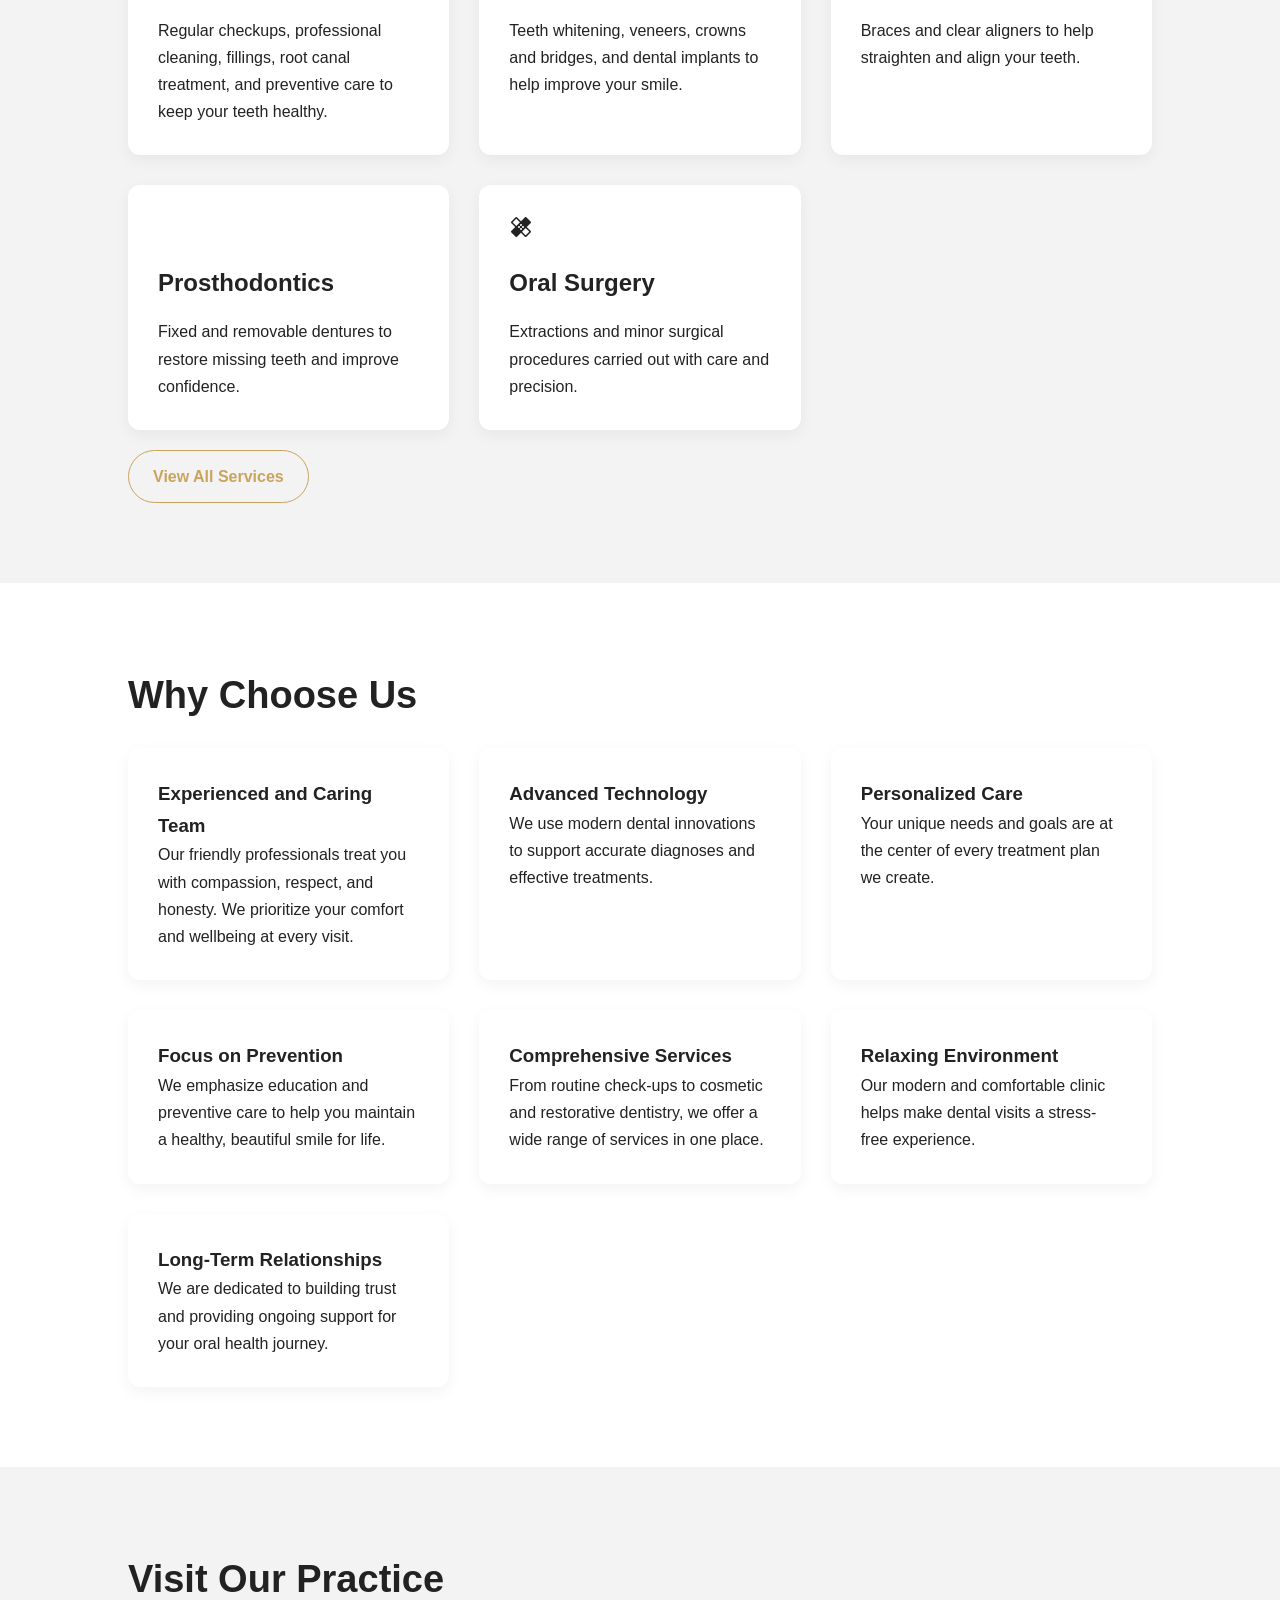
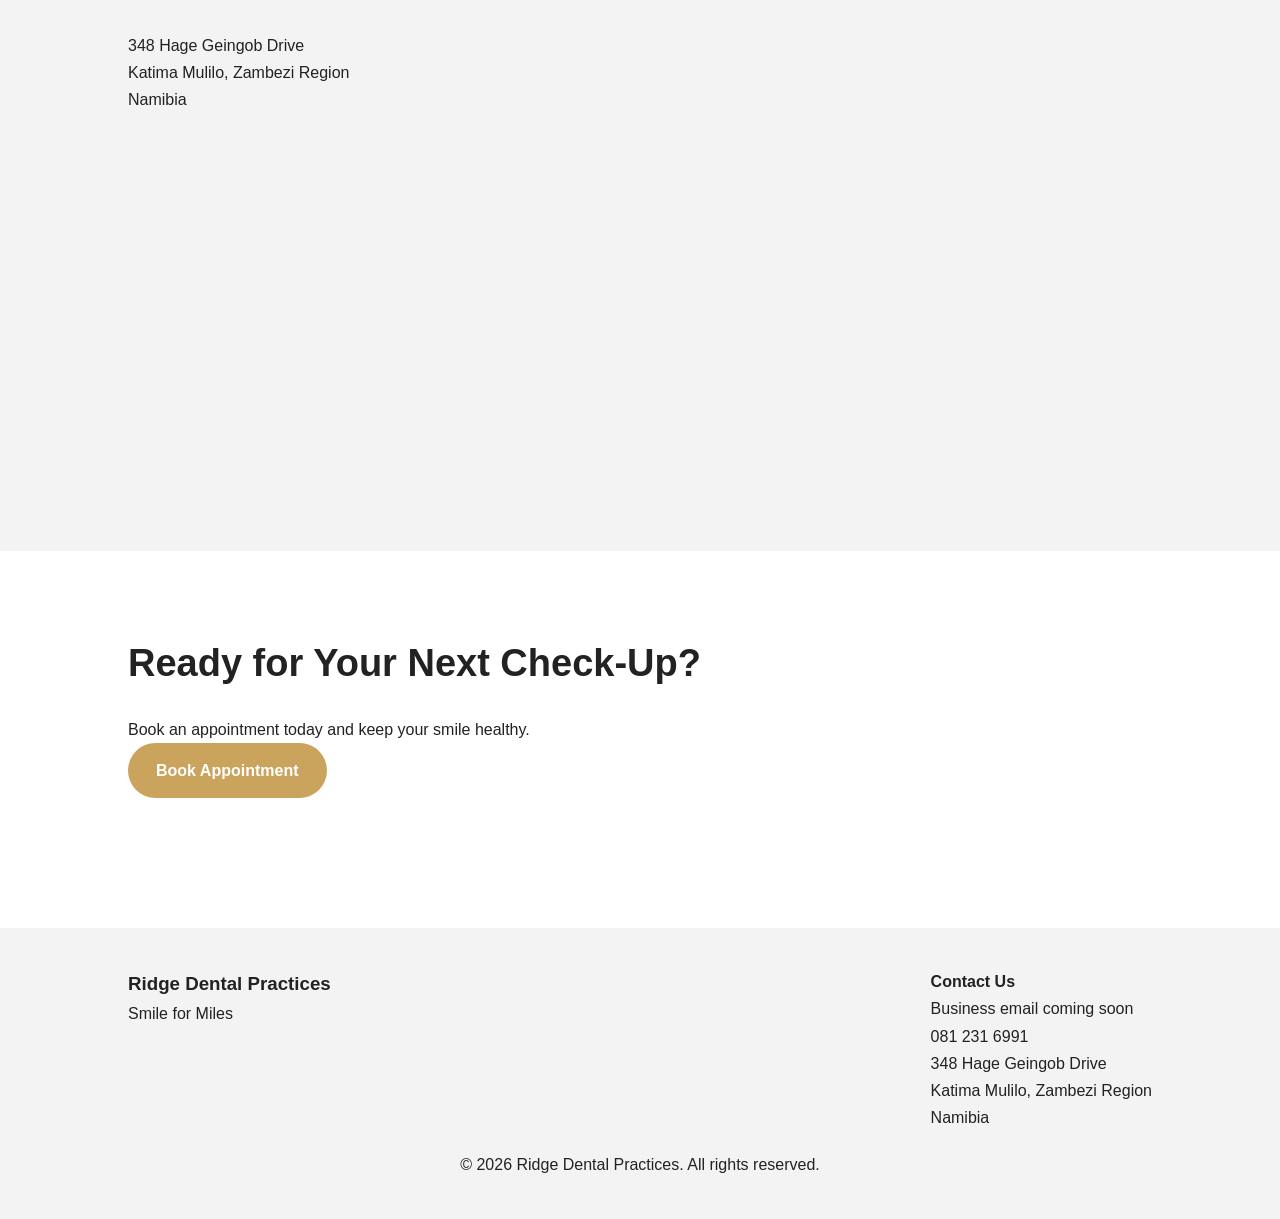
==== commit d069cdfd: "changes" ====
--- a/html/index.html
+++ b/html/index.html
@@ -63,7 +63,7 @@
 <h1>Smile for Miles</h1>
 
 <p>
-Your comfort, health, and confident smile are our priority.
+Comfort. Health. A smile you're confident in
 </p>
 
 <a href="booking.html" class="btn-primary">Book Appointment</a>
@@ -101,13 +101,72 @@
 <div class="slideshow-container">
 
 <img src="../img/logo.jpeg" alt="Ridge Dental Practice image 1" class="slide">
-<img src="../img/sub-logo.jpeg" alt="Ridge Dental Practice image 2" class="slide">
-<img src="../img/clinic3.jpeg" alt="Ridge Dental Practice clinic image" class="slide">
+<img src="../img/dentist-1.jpg" alt="Ridge Dental Practice dentist" class="slide">
+<img src="../img/dentist-2.jpg" alt="Ridge Dental Practice dentist" class="slide">
+<img src="../img/dentist-3.jpg" alt="Ridge Dental Practice dentist" class="slide">
 
 <a class="prev">&#10094;</a>
 <a class="next">&#10095;</a>
 
 </div>
+</section>
+
+<!-- Gallery Section -->
+
+<section class="gallery-section">
+
+<h2>Our Gallery</h2>
+
+
+
+<div class="gallery-grid">
+
+<img src="../img/clinic3.jpeg" alt="Ridge Dental gallery image 1">
+<img src="../img/dentist-2.jpg" alt="Ridge Dental gallery image 2">
+<img src="../img/dentist-1.jpg" alt="Ridge Dental gallery image 3">
+<img src="../img/dentist-3.jpg" alt="Ridge Dental gallery image 3">
+
+</div>
+
+</section>
+
+<!-- News & Events -->
+
+<section class="news-section">
+
+<h2>News & Upcoming Events</h2>
+
+<p>
+Stay informed about community outreach programs, dental awareness campaigns,
+special clinic announcements, and upcoming events.
+</p>
+
+<div class="news-grid">
+
+<div class="news-card">
+<h3>Community Dental Awareness Day</h3>
+<p>
+Join us for a free oral health awareness session and dental screening.
+Date to be announced.
+</p>
+</div>
+
+<div class="news-card">
+<h3>Children's Oral Health Month</h3>
+<p>
+Special focus on children's dental health, prevention, and education.
+</p>
+</div>
+
+<div class="news-card">
+<h3>Clinic Updates</h3>
+<p>
+Follow our latest announcements, new services, and technology upgrades.
+</p>
+</div>
+
+</div>
+
 </section>
 
 
@@ -303,5 +362,25 @@
 
 <script src="../js/main.js"></script>
 
+<div class="social-floating">
+
+<a href="https://wa.me/264812316991" target="_blank" class="social-btn whatsapp">
+W
+</a>
+
+<a href="https://www.instagram.com/ridgedentalgroup_namibia?igsh=aHkweHRyZDVyMWl2&utm_source=qr" target="_blank" class="social-btn instagram">
+I
+</a>
+
+<a href="#" target="_blank" class="social-btn facebook">
+F
+</a>
+
+<a href="#" target="_blank" class="social-btn linkedin">
+L
+</a>
+
+</div>
+
 </body>
 </html>
--- a/css/main.css
+++ b/css/main.css
@@ -56,7 +56,7 @@
 }
 
 .site-logo {
-  height: 120px;
+  height: 220px;
   width: auto;
   display: block;
 }
@@ -532,4 +532,151 @@
     align-items: center;
     gap: 5px;
   }
+}
+
+.social-floating {
+  position: fixed;
+  left: 20px;
+  bottom: 20px;
+  display: flex;
+  flex-direction: column;
+  gap: 10px;
+  z-index: 1000;
+}
+
+.social-btn {
+  width: 42px;
+  height: 42px;
+  border-radius: 50%;
+  color: white;
+  text-decoration: none;
+  font-weight: bold;
+  display: flex;
+  align-items: center;
+  justify-content: center;
+  box-shadow: 0 6px 15px rgba(0,0,0,0.2);
+  transition: 0.3s;
+}
+
+.social-btn:hover {
+  transform: translateY(-3px);
+}
+
+.whatsapp {
+  background: #25D366;
+}
+
+.instagram {
+  background: #C13584;
+}
+
+.facebook {
+  background: #1877F2;
+}
+
+.linkedin {
+  background: #0A66C2;
+}
+
+/* ===== GALLERY SECTION ===== */
+
+.gallery-section {
+  text-align: center;
+}
+
+.gallery-section p {
+  color: var(--text-light);
+  margin-bottom: 30px;
+}
+
+.gallery-grid {
+  display: grid;
+  grid-template-columns: repeat(auto-fit, minmax(220px, 1fr));
+  gap: 20px;
+}
+
+.gallery-grid img {
+  width: 100%;
+  height: 230px;
+  object-fit: cover;
+  border-radius: var(--radius);
+  box-shadow: 0 5px 15px rgba(0,0,0,0.08);
+  transition: 0.3s;
+}
+
+.gallery-grid img:hover {
+  transform: scale(1.03);
+}
+
+/* ===== NEWSLETTER SECTION ===== */
+
+.newsletter-section {
+  background: var(--silver-primary);
+  text-align: center;
+}
+
+.newsletter-container {
+  max-width: 700px;
+  margin: auto;
+}
+
+.newsletter-container p {
+  color: var(--text-light);
+  margin-bottom: 25px;
+}
+
+.newsletter-form {
+  display: flex;
+  gap: 12px;
+  justify-content: center;
+  flex-wrap: wrap;
+}
+
+.newsletter-form input {
+  width: 100%;
+  max-width: 380px;
+  padding: 14px;
+  border: 1px solid #ddd;
+  border-radius: 30px;
+  font-size: 15px;
+}
+
+.newsletter-form input:focus {
+  outline: none;
+  border-color: var(--gold-primary);
+}
+
+.newsletter-note {
+  margin-top: 12px;
+  font-size: 13px;
+}
+
+/* ===== NEWS SECTION ===== */
+
+.news-section {
+  text-align: center;
+}
+
+.news-grid {
+  display: grid;
+  grid-template-columns: repeat(auto-fit, minmax(280px, 1fr));
+  gap: 25px;
+  margin-top: 30px;
+}
+
+.news-card {
+  background: white;
+  padding: 25px;
+  border-radius: var(--radius);
+  box-shadow: 0 5px 15px rgba(0,0,0,0.05);
+  transition: 0.3s;
+}
+
+.news-card:hover {
+  transform: translateY(-5px);
+}
+
+.news-card h3 {
+  margin-bottom: 10px;
+  color: var(--gold-primary);
 }
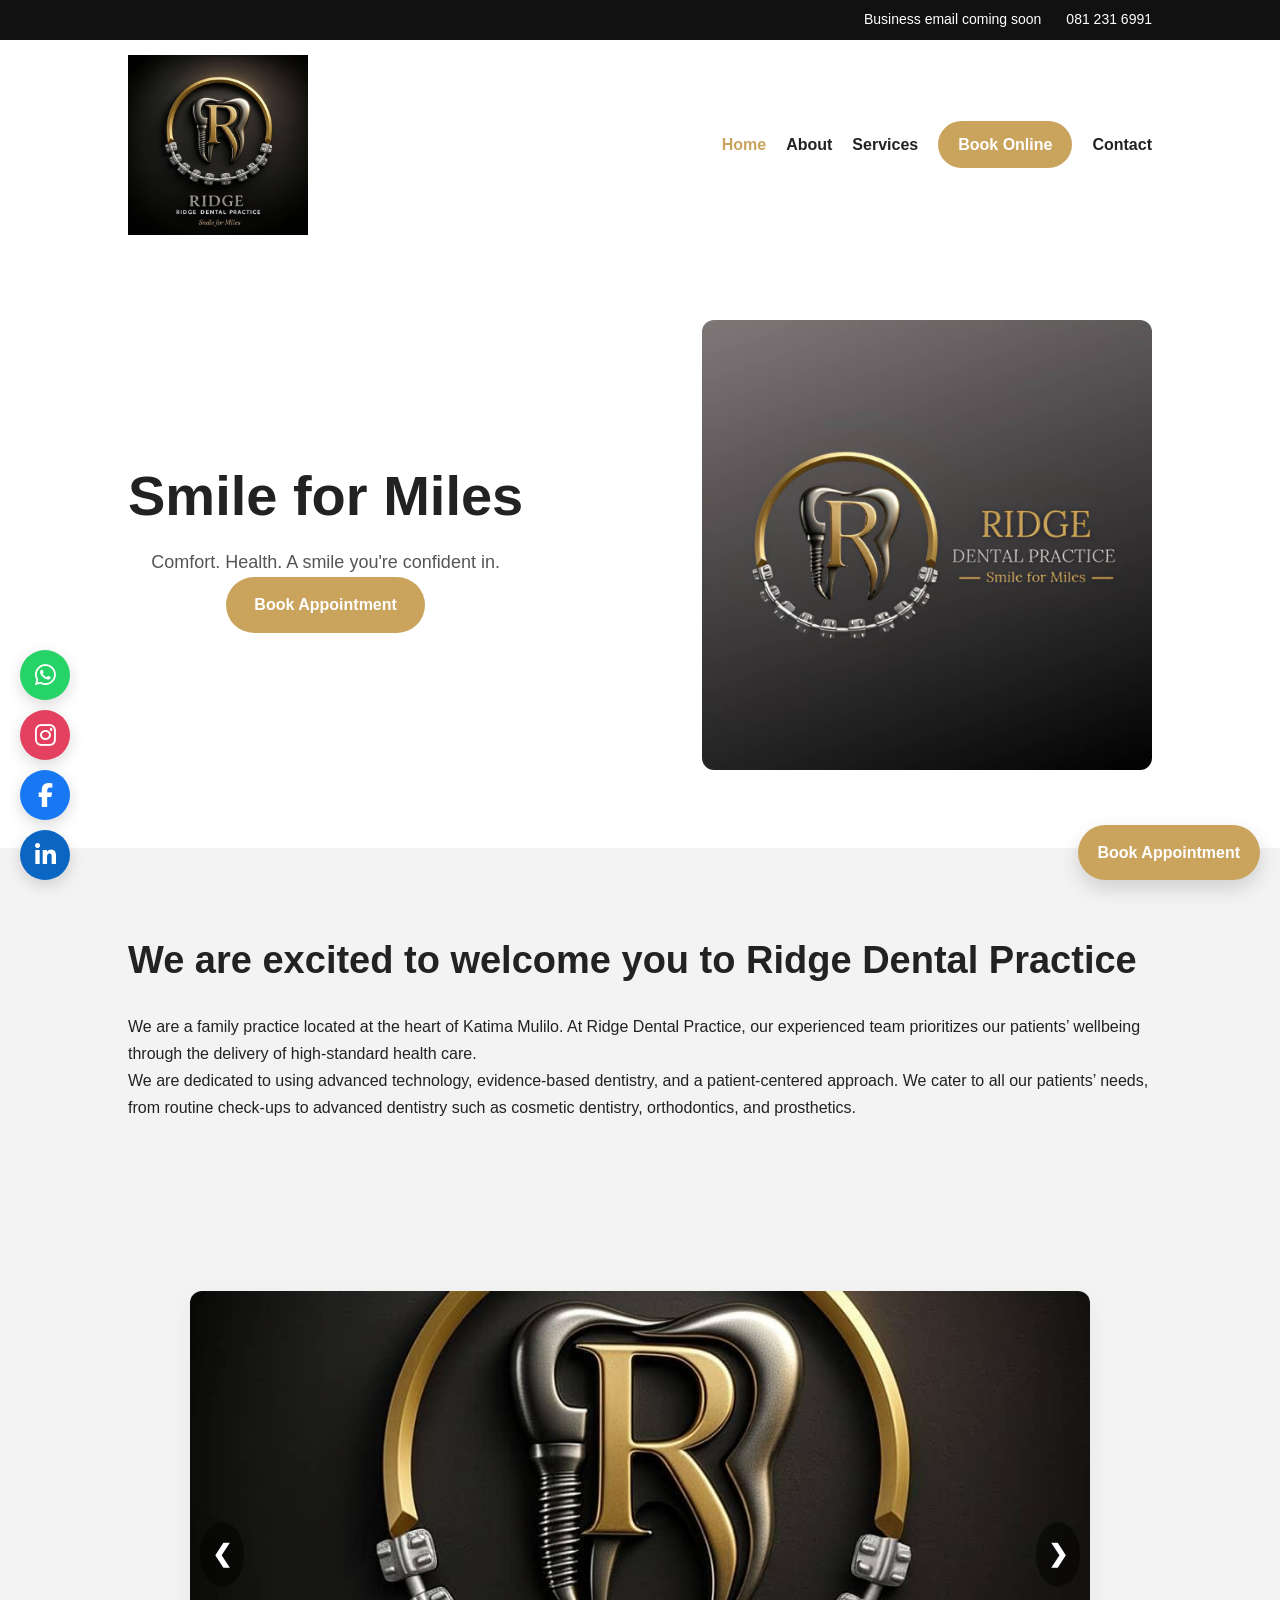
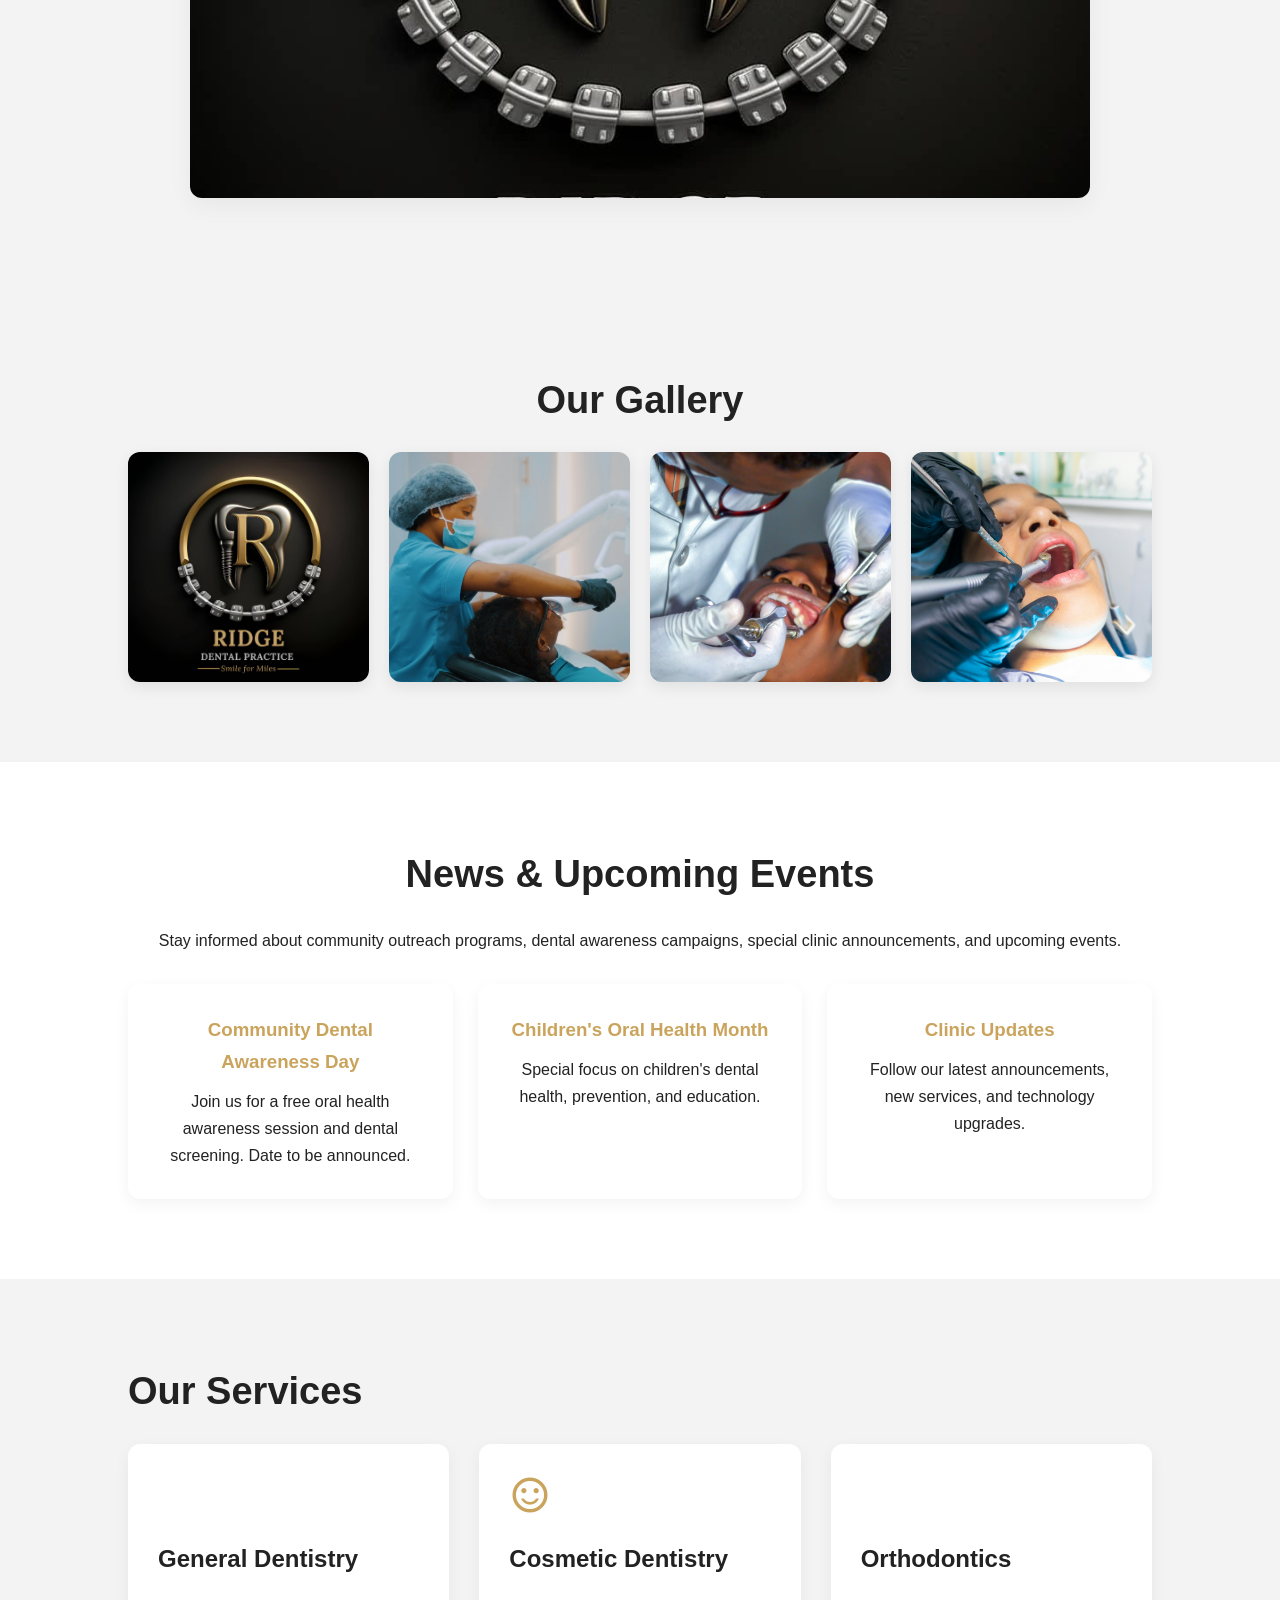
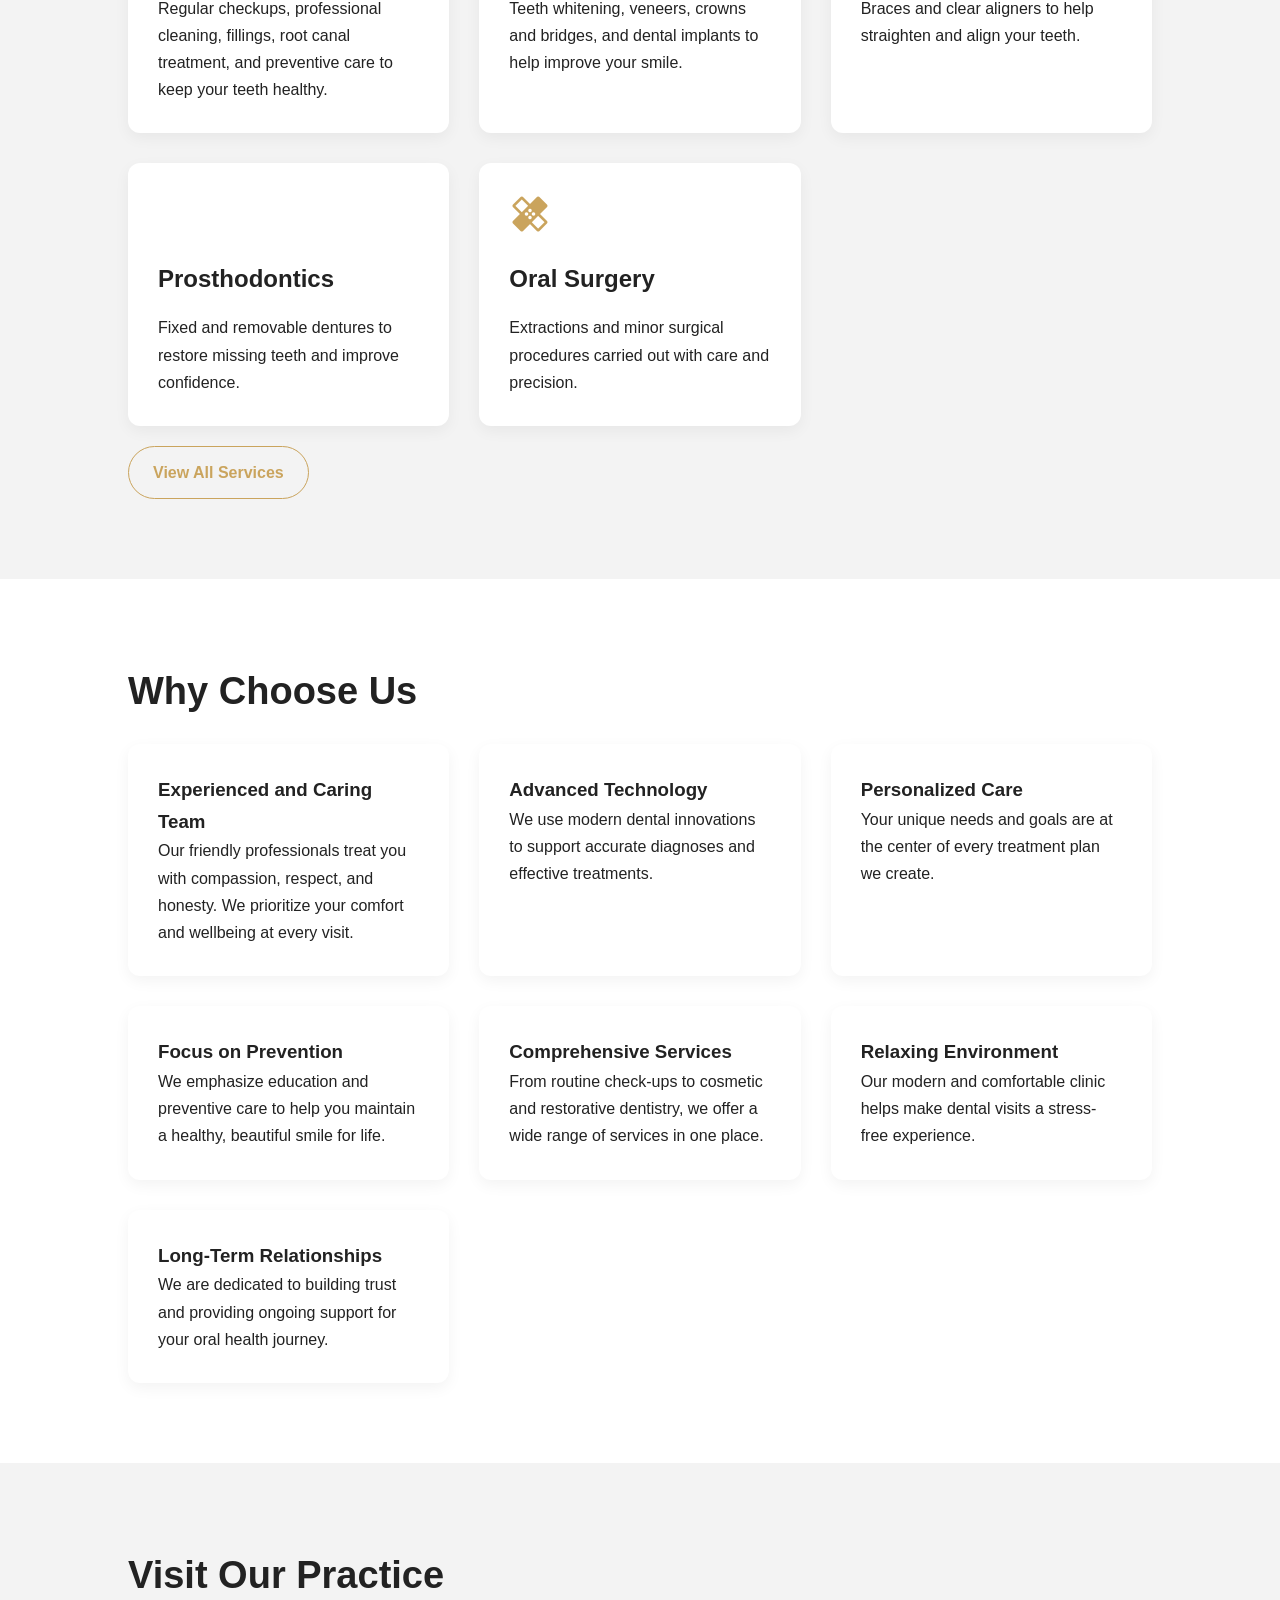
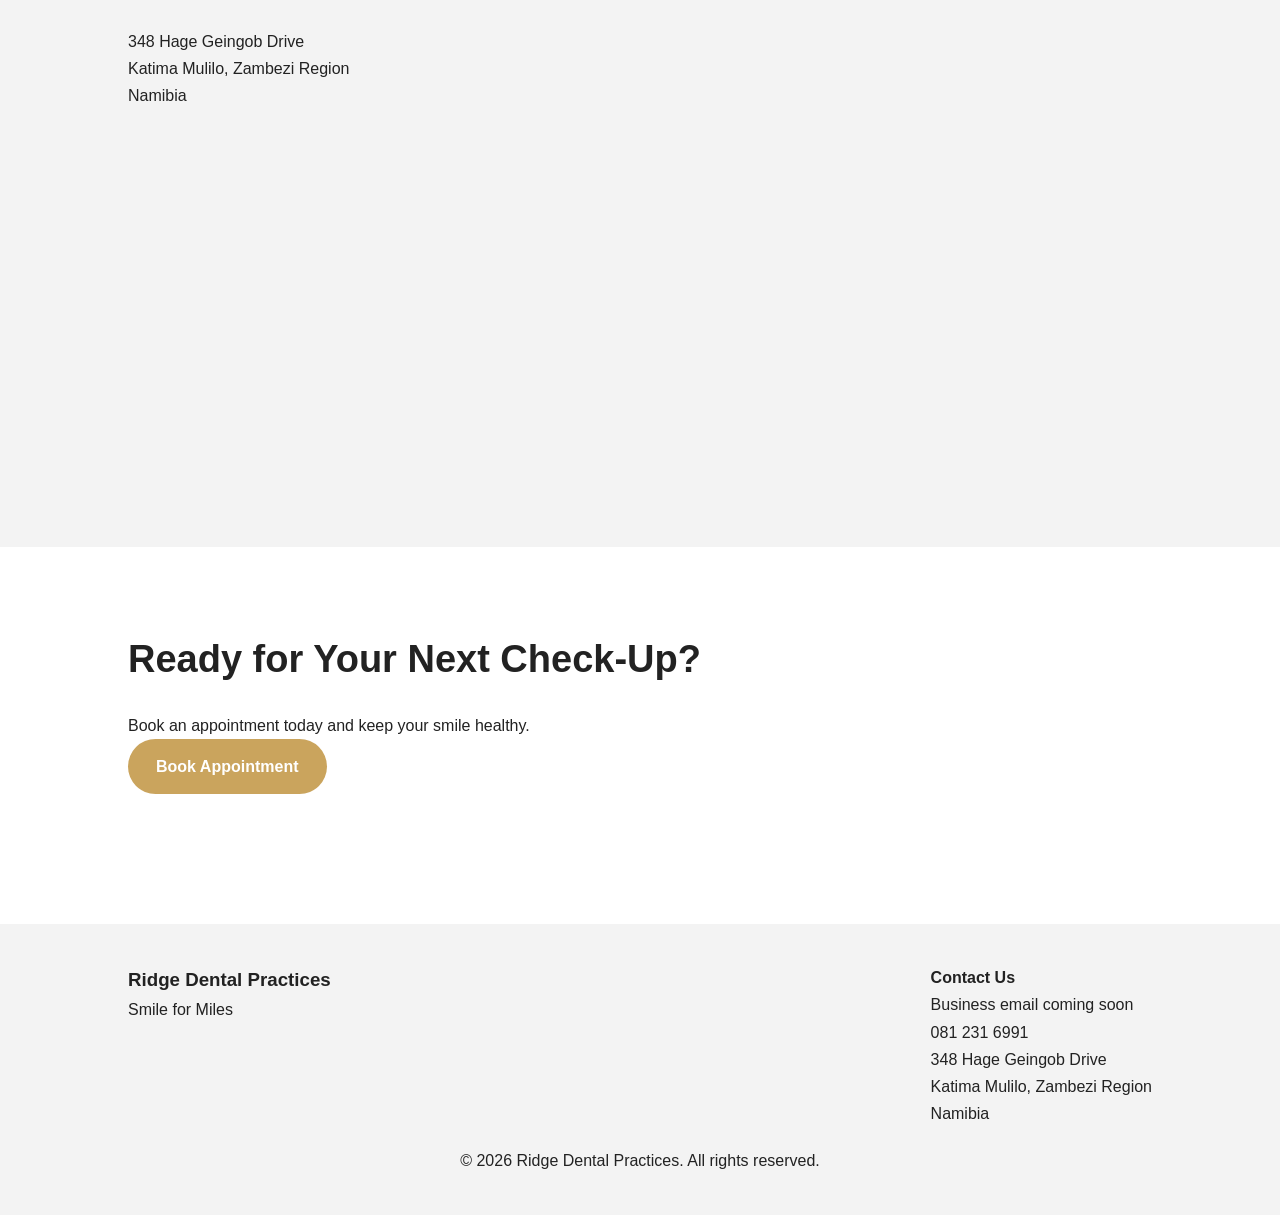
==== commit b8e9274e: "Final" ====
--- a/html/index.html
+++ b/html/index.html
@@ -17,11 +17,15 @@
 <link href="https://fonts.googleapis.com/css2?family=Poppins:wght@300;400;500;600;700&display=swap"
 rel="stylesheet"/>
 
+<link rel="stylesheet"
+href="https://cdnjs.cloudflare.com/ajax/libs/font-awesome/6.5.1/css/all.min.css">
+
 <link rel="stylesheet" href="../css/main.css">
 </head>
 
 <body>
 
+<!-- Top Contact Bar -->
 <div class="top-contact">
 <div class="contact-container">
 <span>Business email coming soon</span>
@@ -29,33 +33,34 @@
 </div>
 </div>
 
+
+<!-- Header -->
 <header class="site-header">
-  <div class="inner">
-
-    <div class="brand">
-      <img src="../img/logo.jpeg" alt="Ridge Dental Logo" class="site-logo">
-    </div>
-
-    <button class="menu-toggle" id="menuToggle" aria-label="Open menu">
-      ☰
-    </button>
-
-    <nav class="site-nav" id="siteNav">
-       <a class="active" href="index.html">Home</a>
-      <a href="about.html">About</a>
-      <a href="services.html">Services</a>
-      <a href="booking.html" class="book-btn">Book Online</a>
-      <a href="contact.html">Contact</a>
-    </nav>
-
-  </div>
+<div class="inner">
+
+<div class="brand">
+<img src="../img/logo.jpeg" alt="Ridge Dental Logo" class="site-logo">
+</div>
+
+<button class="menu-toggle" id="menuToggle" aria-label="Open menu">
+☰
+</button>
+
+<nav class="site-nav" id="siteNav">
+<a class="active" href="index.html">Home</a>
+<a href="about.html">About</a>
+<a href="services.html">Services</a>
+<a href="booking.html" class="book-btn">Book Online</a>
+<a href="contact.html">Contact</a>
+</nav>
+
+</div>
 </header>
 
-</div>
-</header>
 
 <main>
 
+<!-- Hero Section -->
 <section class="hero">
 
 <div class="hero-content">
@@ -63,7 +68,7 @@
 <h1>Smile for Miles</h1>
 
 <p>
-Comfort. Health. A smile you're confident in
+Comfort. Health. A smile you're confident in.
 </p>
 
 <a href="booking.html" class="btn-primary">Book Appointment</a>
@@ -77,6 +82,7 @@
 </section>
 
 
+<!-- About Preview -->
 <section class="about-preview">
 
 <h2>We are excited to welcome you to Ridge Dental Practice</h2>
@@ -97,7 +103,9 @@
 </section>
 
 
+<!-- Gallery Slideshow -->
 <section class="gallery-slideshow">
+
 <div class="slideshow-container">
 
 <img src="../img/logo.jpeg" alt="Ridge Dental Practice image 1" class="slide">
@@ -109,29 +117,28 @@
 <a class="next">&#10095;</a>
 
 </div>
-</section>
+
+</section>
+
 
 <!-- Gallery Section -->
-
 <section class="gallery-section">
 
 <h2>Our Gallery</h2>
-
-
 
 <div class="gallery-grid">
 
 <img src="../img/clinic3.jpeg" alt="Ridge Dental gallery image 1">
 <img src="../img/dentist-2.jpg" alt="Ridge Dental gallery image 2">
 <img src="../img/dentist-1.jpg" alt="Ridge Dental gallery image 3">
-<img src="../img/dentist-3.jpg" alt="Ridge Dental gallery image 3">
-
-</div>
-
-</section>
+<img src="../img/dentist-3.jpg" alt="Ridge Dental gallery image 4">
+
+</div>
+
+</section>
+
 
 <!-- News & Events -->
-
 <section class="news-section">
 
 <h2>News & Upcoming Events</h2>
@@ -170,6 +177,7 @@
 </section>
 
 
+<!-- Services Preview -->
 <section class="services-preview">
 
 <h2>Our Services</h2>
@@ -195,7 +203,7 @@
 </div>
 
 <div class="service-card">
-<span class="material-icons">straighten</span>
+<span class="material-icons">align_horizontal_left</span>
 <h3>Orthodontics</h3>
 <p>
 Braces and clear aligners to help straighten and align your teeth.
@@ -203,7 +211,7 @@
 </div>
 
 <div class="service-card">
-<span class="material-icons">dentistry</span>
+<span class="material-icons">health_and_safety</span>
 <h3>Prosthodontics</h3>
 <p>
 Fixed and removable dentures to restore missing teeth and improve confidence.
@@ -225,6 +233,7 @@
 </section>
 
 
+<!-- Why Choose Us -->
 <section class="why-us">
 
 <h2>Why Choose Us</h2>
@@ -288,6 +297,7 @@
 </section>
 
 
+<!-- Location -->
 <section class="location">
 
 <h2>Visit Our Practice</h2>
@@ -315,6 +325,7 @@
 </section>
 
 
+<!-- CTA -->
 <section class="cta">
 
 <h2>Ready for Your Next Check-Up?</h2>
@@ -328,6 +339,7 @@
 </main>
 
 
+<!-- Footer -->
 <footer class="footer">
 
 <div class="footer-container">
@@ -356,31 +368,48 @@
 
 </footer>
 
+
+<!-- Floating Book Button -->
 <a href="booking.html" class="floating-book">
 Book Appointment
 </a>
 
+
+<!-- Floating Social Buttons -->
+<div class="social-floating">
+
+<a href="https://wa.me/264812316991"
+target="_blank"
+rel="noopener noreferrer"
+class="social-btn whatsapp">
+<i class="fab fa-whatsapp"></i>
+</a>
+
+<a href="https://www.instagram.com/ridgedentalgroup_namibia?igsh=aHkweHRyZDVyMWl2&utm_source=qr"
+target="_blank"
+rel="noopener noreferrer"
+class="social-btn instagram">
+<i class="fab fa-instagram"></i>
+</a>
+
+<a href="https://www.facebook.com/share/1E3HY2KshY/?mibextid=wwXIfr"
+target="_blank"
+rel="noopener noreferrer"
+class="social-btn facebook">
+<i class="fab fa-facebook-f"></i>
+</a>
+
+<a href="https://linkedin.com"
+target="_blank"
+rel="noopener noreferrer"
+class="social-btn linkedin">
+<i class="fab fa-linkedin-in"></i>
+</a>
+
+</div>
+
+
 <script src="../js/main.js"></script>
-
-<div class="social-floating">
-
-<a href="https://wa.me/264812316991" target="_blank" class="social-btn whatsapp">
-W
-</a>
-
-<a href="https://www.instagram.com/ridgedentalgroup_namibia?igsh=aHkweHRyZDVyMWl2&utm_source=qr" target="_blank" class="social-btn instagram">
-I
-</a>
-
-<a href="#" target="_blank" class="social-btn facebook">
-F
-</a>
-
-<a href="#" target="_blank" class="social-btn linkedin">
-L
-</a>
-
-</div>
 
 </body>
 </html>
--- a/css/main.css
+++ b/css/main.css
@@ -40,23 +40,36 @@
   color: var(--text-dark);
 }
 
+/* ===== TOP CONTACT BAR ===== */
+.top-contact {
+  background: #111;
+  color: white;
+  font-size: 14px;
+  padding: 8px 10%;
+}
+
+.contact-container {
+  display: flex;
+  justify-content: flex-end;
+  gap: 25px;
+}
+
 /* ===== HEADER ===== */
 .inner {
   display: flex;
   justify-content: space-between;
   align-items: center;
-  padding: 20px 10%;
+  padding: 15px 10%;
   position: relative;
 }
 
 .brand {
   display: flex;
   align-items: center;
-  gap: 12px;
 }
 
 .site-logo {
-  height: 220px;
+  height: 180px;
   width: auto;
   display: block;
 }
@@ -107,7 +120,6 @@
   width: 100%;
 }
 
-/* ===== BOOK BUTTON ===== */
 .site-nav .book-btn {
   background: var(--gold-primary);
   color: white;
@@ -118,20 +130,6 @@
 .site-nav .book-btn:hover {
   background: var(--gold-soft);
   color: black;
-}
-
-/* ===== TOP CONTACT BAR ===== */
-.top-contact {
-  background: #111;
-  color: white;
-  font-size: 14px;
-  padding: 8px 10%;
-}
-
-.contact-container {
-  display: flex;
-  justify-content: flex-end;
-  gap: 25px;
 }
 
 /* ===== HERO ===== */
@@ -179,10 +177,18 @@
   transition: transform 0.4s ease;
 }
 
+.team-img {
+  width: 100%;
+  height: 300px;
+  object-fit: cover;
+  border-radius: var(--radius);
+}
+
 .hero-img:hover,
 .story-image img:hover,
 .team-member img:hover,
-.services-grid div img:hover {
+.services-grid div img:hover,
+.gallery-grid img:hover {
   transform: scale(1.03);
 }
 
@@ -203,7 +209,8 @@
 .features-grid div,
 .contact-card,
 .value-card,
-.team-member {
+.team-member,
+.news-card {
   background: white;
   padding: 30px;
   border-radius: var(--radius);
@@ -215,7 +222,8 @@
 .features-grid div:hover,
 .contact-card:hover,
 .value-card:hover,
-.team-member:hover {
+.team-member:hover,
+.news-card:hover {
   transform: translateY(-5px);
 }
 
@@ -225,8 +233,9 @@
   font-size: 24px;
 }
 
-.service-icon {
-  font-size: 42px !important;
+.service-icon,
+.service-card .material-icons {
+  font-size: 42px;
   color: var(--gold-primary);
 }
 
@@ -347,53 +356,14 @@
   text-decoration: none;
   font-weight: 500;
   transition: 0.3s;
+  word-break: break-word;
 }
 
 .contact-card a:hover {
   color: var(--text-dark);
 }
 
-/* ===== FOOTER ===== */
-.footer {
-  background: var(--silver-primary);
-  padding: 40px 10%;
-  margin-top: 50px;
-}
-
-.footer-container {
-  display: flex;
-  justify-content: space-between;
-  flex-wrap: wrap;
-  gap: 30px;
-}
-
-.footer-bottom {
-  text-align: center;
-  margin-top: 20px;
-}
-
-/* ===== FLOATING BOOK BUTTON ===== */
-.floating-book {
-  position: fixed;
-  right: 20px;
-  bottom: 20px;
-  background: var(--gold-primary);
-  color: white;
-  padding: 14px 20px;
-  border-radius: 30px;
-  text-decoration: none;
-  font-weight: 600;
-  box-shadow: 0 8px 20px rgba(0,0,0,0.15);
-  transition: 0.3s;
-  z-index: 999;
-}
-
-.floating-book:hover {
-  background: var(--gold-soft);
-  color: black;
-}
-
-/* ===== GALLERY ===== */
+/* ===== GALLERY SLIDESHOW ===== */
 .gallery-slideshow {
   padding: 50px 10%;
   text-align: center;
@@ -454,6 +424,133 @@
   right: 10px;
 }
 
+/* ===== GALLERY SECTION ===== */
+.gallery-section {
+  text-align: center;
+}
+
+.gallery-section p {
+  color: var(--text-light);
+  margin-bottom: 30px;
+}
+
+.gallery-grid {
+  display: grid;
+  grid-template-columns: repeat(auto-fit, minmax(220px, 1fr));
+  gap: 20px;
+}
+
+.gallery-grid img {
+  width: 100%;
+  height: 230px;
+  object-fit: cover;
+  border-radius: var(--radius);
+  box-shadow: 0 5px 15px rgba(0,0,0,0.08);
+  transition: 0.3s;
+}
+
+/* ===== NEWS SECTION ===== */
+.news-section {
+  text-align: center;
+}
+
+.news-grid {
+  display: grid;
+  grid-template-columns: repeat(auto-fit, minmax(280px, 1fr));
+  gap: 25px;
+  margin-top: 30px;
+}
+
+.news-card h3 {
+  margin-bottom: 10px;
+  color: var(--gold-primary);
+}
+
+/* ===== FOOTER ===== */
+.footer {
+  background: var(--silver-primary);
+  padding: 40px 10%;
+  margin-top: 50px;
+}
+
+.footer-container {
+  display: flex;
+  justify-content: space-between;
+  flex-wrap: wrap;
+  gap: 30px;
+}
+
+.footer-bottom {
+  text-align: center;
+  margin-top: 20px;
+}
+
+/* ===== FLOATING BOOK BUTTON ===== */
+.floating-book {
+  position: fixed;
+  right: 20px;
+  bottom: 20px;
+  background: var(--gold-primary);
+  color: white;
+  padding: 14px 20px;
+  border-radius: 30px;
+  text-decoration: none;
+  font-weight: 600;
+  box-shadow: 0 8px 20px rgba(0,0,0,0.15);
+  transition: 0.3s;
+  z-index: 999;
+}
+
+.floating-book:hover {
+  background: var(--gold-soft);
+  color: black;
+}
+
+/* ===== SOCIAL FLOATING BUTTONS ===== */
+.social-floating {
+  position: fixed;
+  left: 20px;
+  bottom: 20px;
+  display: flex;
+  flex-direction: column;
+  gap: 10px;
+  z-index: 1000;
+}
+
+.social-btn {
+  width: 50px;
+  height: 50px;
+  border-radius: 50%;
+  color: white;
+  text-decoration: none;
+  display: flex;
+  align-items: center;
+  justify-content: center;
+  font-size: 24px;
+  box-shadow: 0 5px 15px rgba(0,0,0,0.15);
+  transition: all 0.3s ease;
+}
+
+.social-btn:hover {
+  transform: scale(1.1);
+}
+
+.whatsapp {
+  background: #25D366;
+}
+
+.instagram {
+  background: #E4405F;
+}
+
+.facebook {
+  background: #1877F2;
+}
+
+.linkedin {
+  background: #0A66C2;
+}
+
 /* ===== SCROLL ANIMATIONS ===== */
 .animate-on-scroll {
   opacity: 0;
@@ -469,12 +566,16 @@
 /* ===== MOBILE ===== */
 @media (max-width: 768px) {
 
+  section {
+    padding: 60px 6%;
+  }
+
   .inner {
     padding: 15px 6%;
   }
 
   .site-logo {
-    height: 85px;
+    height: 95px;
   }
 
   .menu-toggle {
@@ -519,8 +620,18 @@
     font-size: 34px;
   }
 
-  section {
-    padding: 60px 6%;
+  .hero-content p,
+  .page-hero p {
+    font-size: 16px;
+  }
+
+  .services-grid,
+  .features-grid,
+  .contact-grid,
+  .team-grid,
+  .values-grid,
+  .news-grid {
+    grid-template-columns: 1fr;
   }
 
   .footer-container {
@@ -532,151 +643,22 @@
     align-items: center;
     gap: 5px;
   }
-}
-
-.social-floating {
-  position: fixed;
-  left: 20px;
-  bottom: 20px;
-  display: flex;
-  flex-direction: column;
-  gap: 10px;
-  z-index: 1000;
-}
-
-.social-btn {
-  width: 42px;
-  height: 42px;
-  border-radius: 50%;
-  color: white;
-  text-decoration: none;
-  font-weight: bold;
-  display: flex;
-  align-items: center;
-  justify-content: center;
-  box-shadow: 0 6px 15px rgba(0,0,0,0.2);
-  transition: 0.3s;
-}
-
-.social-btn:hover {
-  transform: translateY(-3px);
-}
-
-.whatsapp {
-  background: #25D366;
-}
-
-.instagram {
-  background: #C13584;
-}
-
-.facebook {
-  background: #1877F2;
-}
-
-.linkedin {
-  background: #0A66C2;
-}
-
-/* ===== GALLERY SECTION ===== */
-
-.gallery-section {
-  text-align: center;
-}
-
-.gallery-section p {
-  color: var(--text-light);
-  margin-bottom: 30px;
-}
-
-.gallery-grid {
-  display: grid;
-  grid-template-columns: repeat(auto-fit, minmax(220px, 1fr));
-  gap: 20px;
-}
-
-.gallery-grid img {
-  width: 100%;
-  height: 230px;
-  object-fit: cover;
-  border-radius: var(--radius);
-  box-shadow: 0 5px 15px rgba(0,0,0,0.08);
-  transition: 0.3s;
-}
-
-.gallery-grid img:hover {
-  transform: scale(1.03);
-}
-
-/* ===== NEWSLETTER SECTION ===== */
-
-.newsletter-section {
-  background: var(--silver-primary);
-  text-align: center;
-}
-
-.newsletter-container {
-  max-width: 700px;
-  margin: auto;
-}
-
-.newsletter-container p {
-  color: var(--text-light);
-  margin-bottom: 25px;
-}
-
-.newsletter-form {
-  display: flex;
-  gap: 12px;
-  justify-content: center;
-  flex-wrap: wrap;
-}
-
-.newsletter-form input {
-  width: 100%;
-  max-width: 380px;
-  padding: 14px;
-  border: 1px solid #ddd;
-  border-radius: 30px;
-  font-size: 15px;
-}
-
-.newsletter-form input:focus {
-  outline: none;
-  border-color: var(--gold-primary);
-}
-
-.newsletter-note {
-  margin-top: 12px;
-  font-size: 13px;
-}
-
-/* ===== NEWS SECTION ===== */
-
-.news-section {
-  text-align: center;
-}
-
-.news-grid {
-  display: grid;
-  grid-template-columns: repeat(auto-fit, minmax(280px, 1fr));
-  gap: 25px;
-  margin-top: 30px;
-}
-
-.news-card {
-  background: white;
-  padding: 25px;
-  border-radius: var(--radius);
-  box-shadow: 0 5px 15px rgba(0,0,0,0.05);
-  transition: 0.3s;
-}
-
-.news-card:hover {
-  transform: translateY(-5px);
-}
-
-.news-card h3 {
-  margin-bottom: 10px;
-  color: var(--gold-primary);
+
+  .floating-book {
+    right: 15px;
+    bottom: 15px;
+    padding: 12px 16px;
+    font-size: 14px;
+  }
+
+  .social-floating {
+    left: 15px;
+    bottom: 15px;
+  }
+
+  .social-btn {
+    width: 42px;
+    height: 42px;
+    font-size: 20px;
+  }
 }
